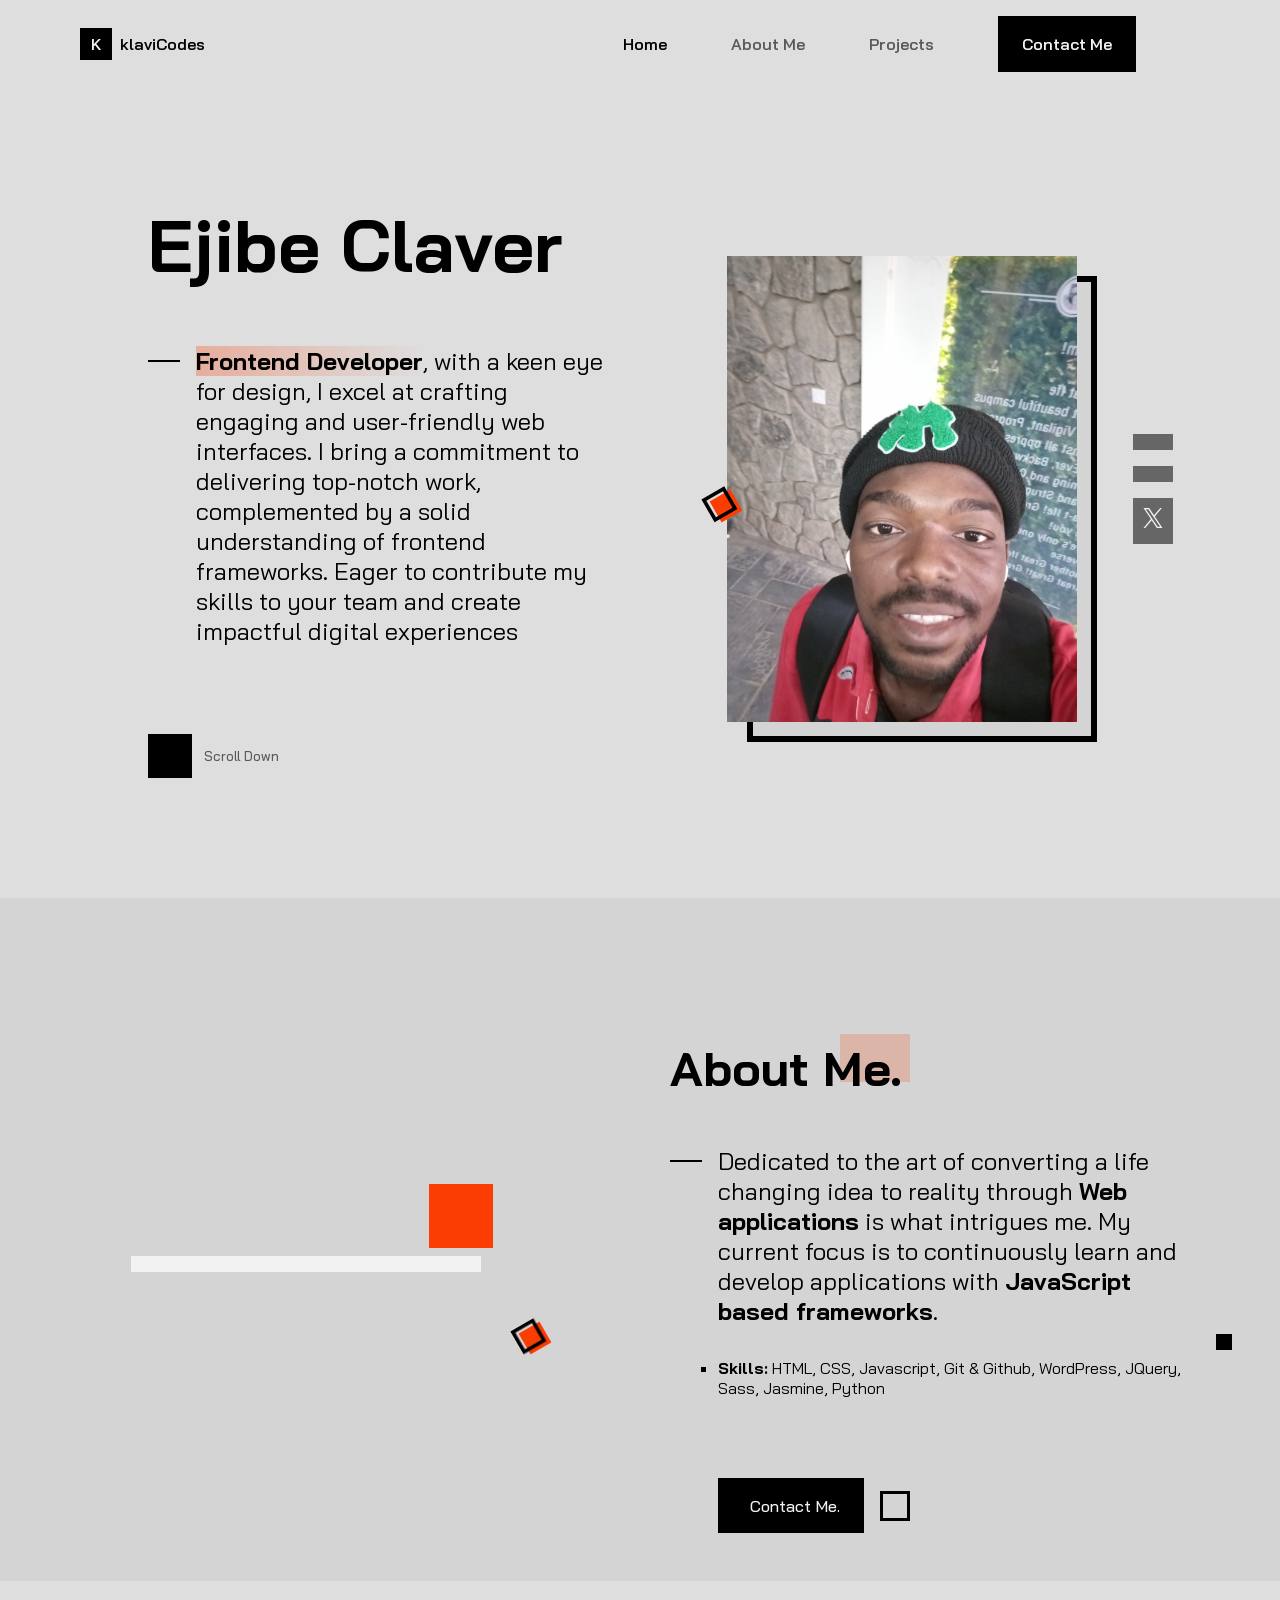
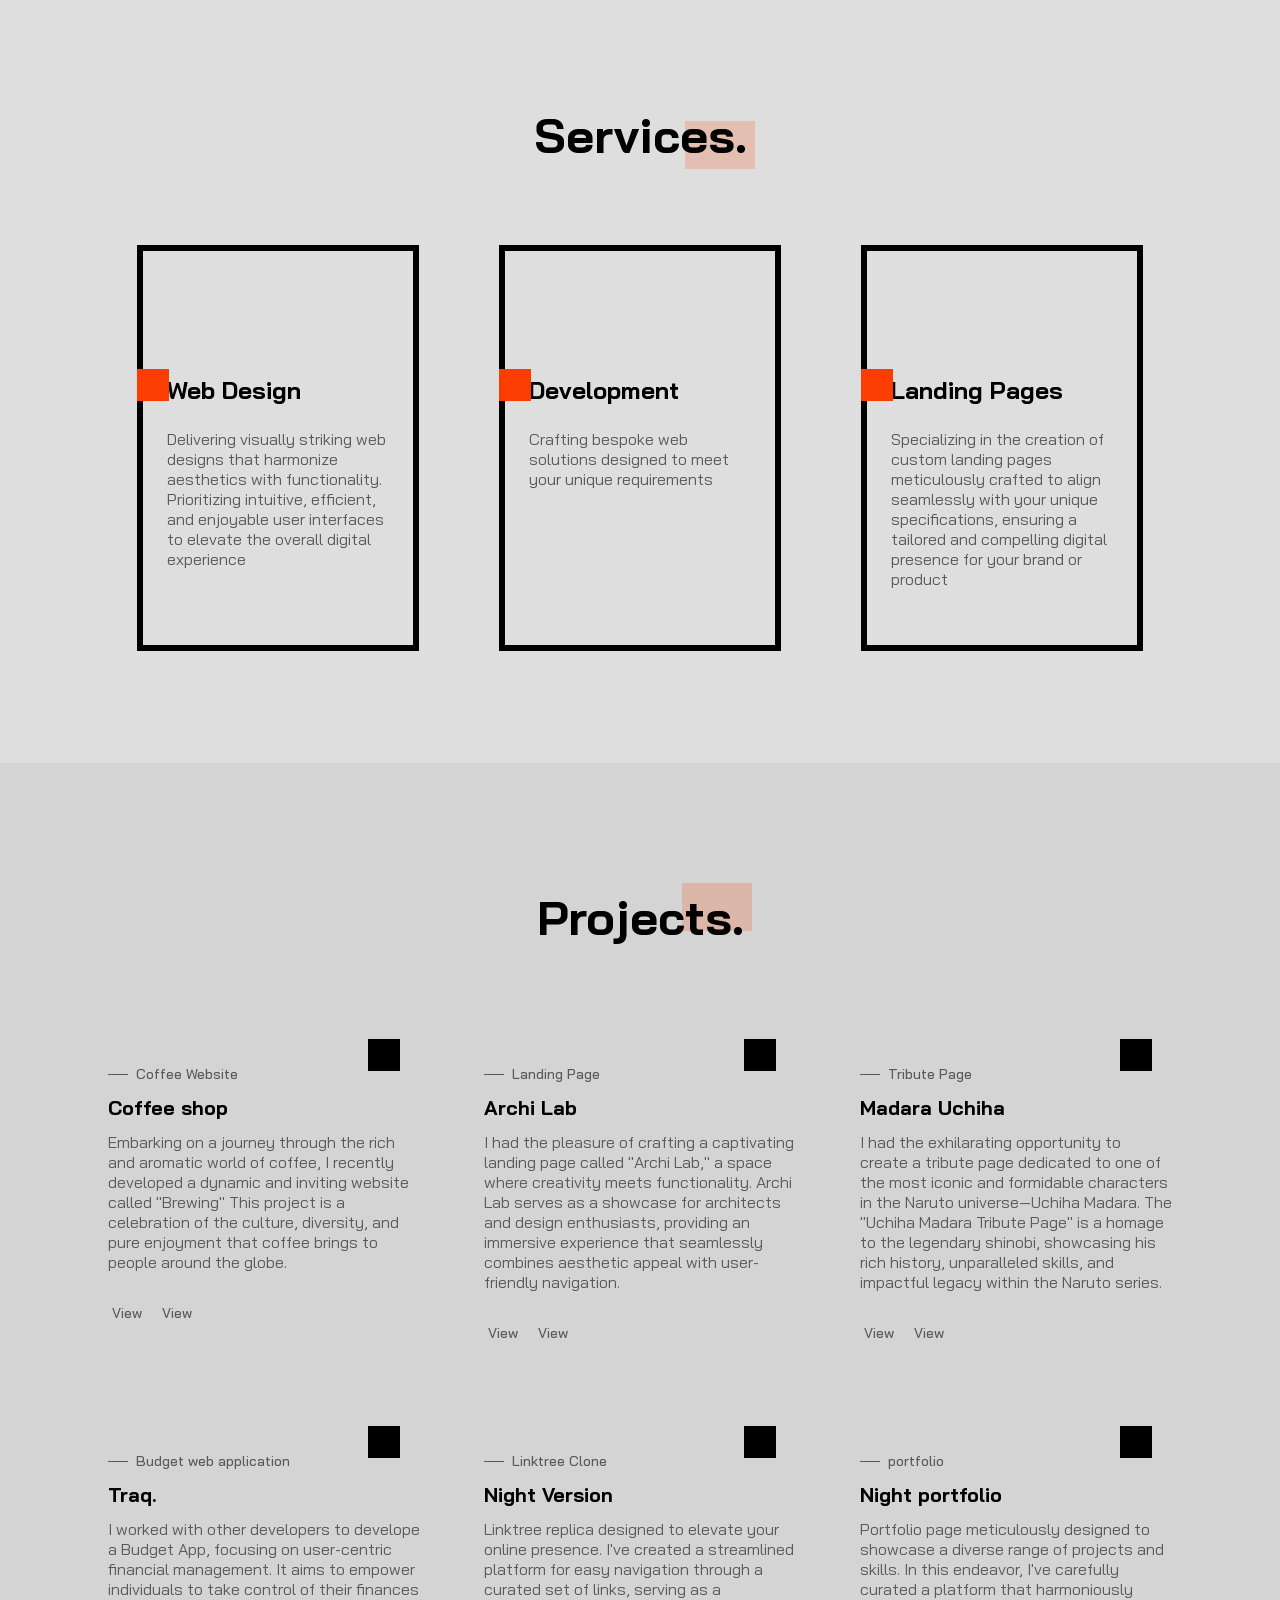
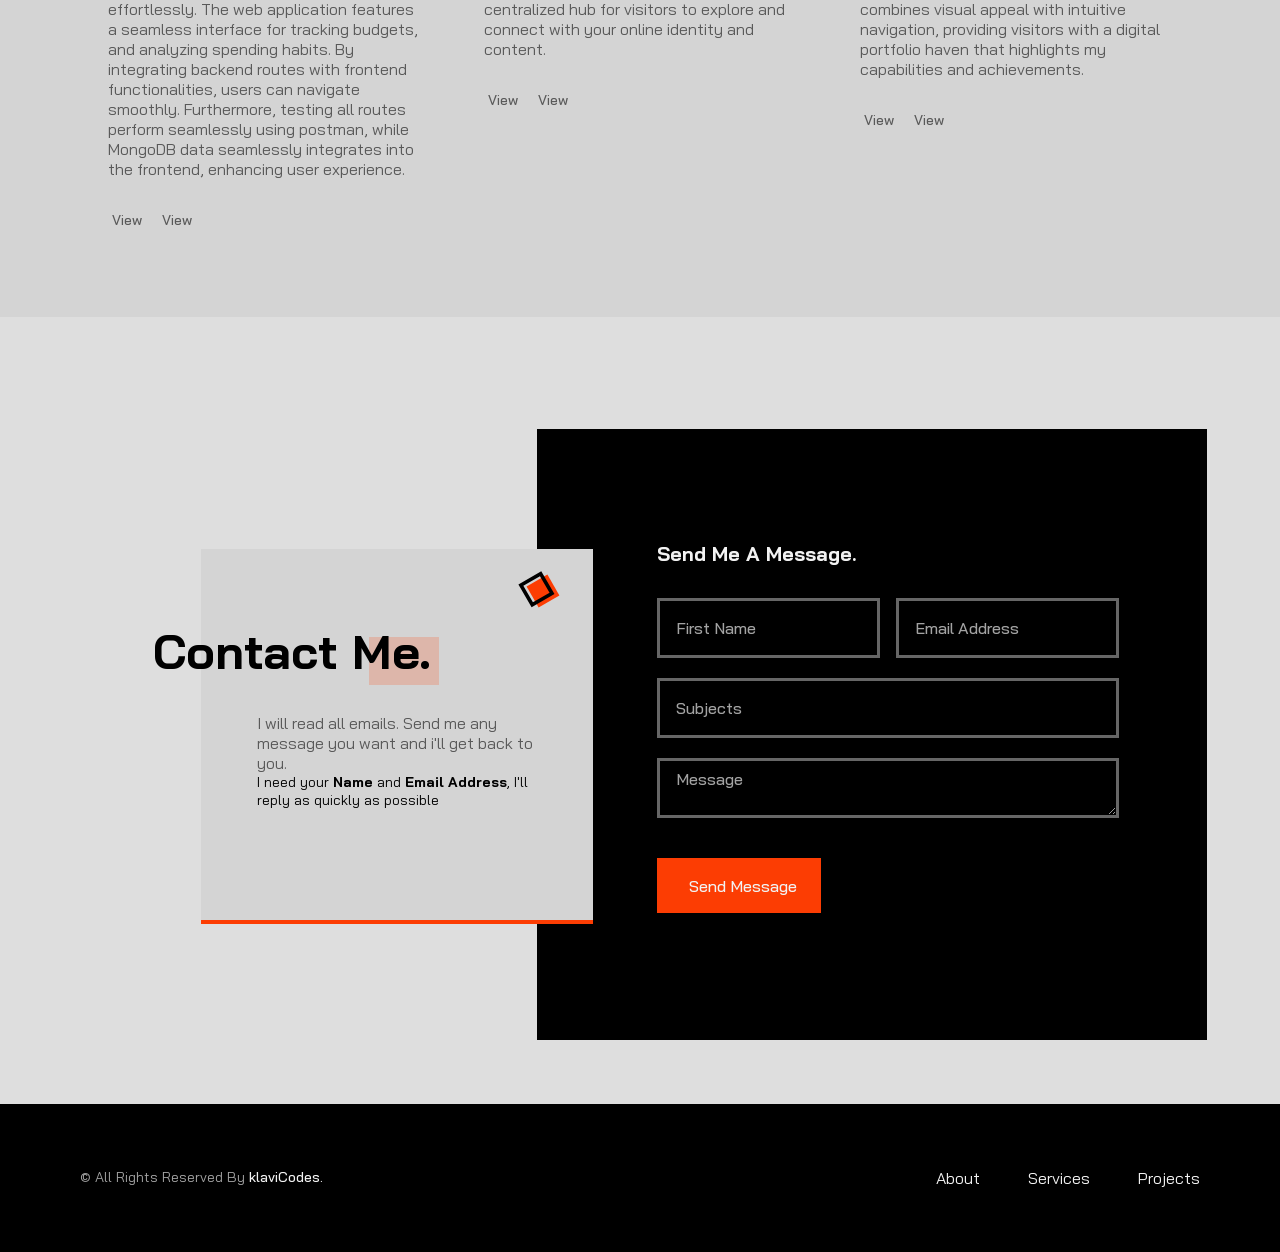
==== portfolio/portfolio.html @ 00dabe98 "New commit" ====
<!DOCTYPE html>
<html lang="en">
  <head>
    <meta charset="UTF-8">
    <meta name="viewport" content="width=device-width, initial-scale=1.0">
    <!--=============== FAVICON ===============-->
    <link rel="shortcut icon" href="https://avatars.githubusercontent.com/u/62528557?v=4" type="image/x-icon">

    <!--=============== REMIXICONS ===============-->
    <link rel="stylesheet" href="https://cdnjs.cloudflare.com/ajax/libs/remixicon/3.4.0/remixicon.css" crossorigin="">

    <!--=============== CSS ===============-->
    <link rel="stylesheet" href="styles.css">
    <title>klaviCodes</title>
  </head>
  <body style="height: 100%;">
    <!--==================== HEADER ====================-->
    <header class="header" id="header">
      <nav class="nav container">
          <a href="#" class="nav__logo">
              <span class="nav__logo-circle">K</span>
              <span class="nav__logo-name">klaviCodes</span>
          </a>

          <div class="nav__menu" id="nav-menu">
              <span class="nav__title">Menu</span>

              <h3 class="nav__name">klaviCodes</h3>

              <ul class="nav__list ">
                  <li class="nav__item">
                      <a href="#home" class="nav__link active-link">Home</a>
                  </li>
                  <li class="nav__item">
                      <a href="#about" class="nav__link">About Me</a>
                  </li>
                  <li class="nav__item">
                      <a href="#projects" class="nav__link">Projects</a>
                  </li>
                  <li class="nav__item">
                      <a href="#contact" class="nav__link nav__link-button">Contact Me</a>
                  </li>
              </ul>

              <div class="nav__close" id="nav-close">
                  <i class="ri-close-line"></i>
              </div>
          </div>

          <div class="nav__buttons">
            
              <div class="nav__toggle" id="nav-toggle">
                  <i class="ri-menu-4-line"></i>
              </div>
          </div>
      </nav>
    </header>

    <!--==================== MAIN ====================-->
    <main class="main">
      <!--==================== HOME ====================-->
      <section class="home section" id="home">
          <div class="home__container container grid">
              <h1 class="home__name" data-sr-id="4" style="visibility: visible; opacity: 1; transform: matrix3d(1, 0, 0, 0, 0, 1, 0, 0, 0, 0, 1, 0, 0, 0, 0, 1); transition: opacity 2.5s cubic-bezier(0.5, 0, 0, 1) 0.4s, transform 2.5s cubic-bezier(0.5, 0, 0, 1) 0.4s;">
                  Ejibe Claver 
              </h1>

              <div class="home__perfil" data-sr-id="0" style="visibility: visible; opacity: 1; transform: matrix3d(1, 0, 0, 0, 0, 1, 0, 0, 0, 0, 1, 0, 0, 0, 0, 1); transition: opacity 2.5s cubic-bezier(0.5, 0, 0, 1) 0.4s, transform 2.5s cubic-bezier(0.5, 0, 0, 1) 0.4s;">
                  <div class="home__image">
                      <img object-fit="fill" src="images/photo4.jpg" class="home__img" alt="">
                <div class="home__shadow"></div>
                  <img src="https://i.pinimg.com/736x/6c/c6/5f/6cc65f591cbe9b6e13c466ca83d18f1f.jpg" alt="" class="home__arrow">
                  <img src="https://www.pngall.com/wp-content/uploads/13/Black-Star-PNG.png" alt="" class="home__line">

                  <div class="geometric-box"></div>
                </div>
                <div class="home__social">
                                                        
                  <a href="https://github.com/Nightburnn" target="_blank" class="home__social-link">
                      <i class="ri-github-line"></i>
                  </a>

                  <a href="https://www.linkedin.com/in/ashley-john-198028265/" target="_blank" class="home__social-link">
                      <i class="ri-linkedin-box-line"></i>
                  </a>

                  <a href="https://twitter.com/Nightburnn" target="_blank" class="home__social-link">
                      <i><svg xmlns="http://www.w3.org/2000/svg" width="24" height="24" viewBox="0 0 24 24"><path fill="currentColor" d="M13.808 10.469L20.88 2h-1.676l-6.142 7.353L8.158 2H2.5l7.418 11.12L2.5 22h1.676l6.486-7.765L15.842 22H21.5l-7.693-11.531m-2.296 2.748l-.752-1.107L4.78 3.3h2.575l4.826 7.11l.751 1.107l6.273 9.242h-2.574l-5.12-7.541"></path></svg></i>
                  </a>
              </div>
                  </div>

                  <div class="home__info" data-sr-id="5" style="visibility: visible; opacity: 1; transform: matrix3d(1, 0, 0, 0, 0, 1, 0, 0, 0, 0, 1, 0, 0, 0, 0, 1); transition: opacity 2.5s cubic-bezier(0.5, 0, 0, 1) 0.4s, transform 2.5s cubic-bezier(0.5, 0, 0, 1) 0.4s;">
                      <p class="home__description">
                          <b>Frontend Developer</b>, with a keen eye for design, I excel at crafting engaging and user-friendly web interfaces.
                          I bring a commitment to delivering top-notch work, complemented by a solid understanding of frontend frameworks.
                          Eager to contribute my skills to your team and create impactful digital experiences
                      </p>

                      <a href="#about" class="home__scroll">
                          <div class="home__scroll-box">
                              <i class="ri-arrow-down-s-line"></i>
                          </div>
                          <span class="home__scroll-text">Scroll Down</span>
                      </a>
                  </div>
              </div>
          
          
      </section>

      <!--==================== ABOUT ====================-->
      <section class="about section" id="about">
          <div class="about__container container grid">
              <h2 class="section__title-1" data-sr-id="6" style="visibility: visible; opacity: 1; transform: matrix3d(1, 0, 0, 0, 0, 1, 0, 0, 0, 0, 1, 0, 0, 0, 0, 1); transition: opacity 2.5s cubic-bezier(0.5, 0, 0, 1) 0.4s, transform 2.5s cubic-bezier(0.5, 0, 0, 1) 0.4s;">
                <span> About Me.</span>
              </h2>

              <div class="about__perfil">
                  <div class="about__image" data-sr-id="2" style="visibility: visible; opacity: 1; transform: matrix3d(1, 0, 0, 0, 0, 1, 0, 0, 0, 0, 1, 0, 0, 0, 0, 1); transition: opacity 2.5s cubic-bezier(0.5, 0, 0, 1) 0.4s, transform 2.5s cubic-bezier(0.5, 0, 0, 1) 0.4s;">
                      <img src="https://encrypted-tbn0.gstatic.com/images?q=tbn:ANd9GcRO7psKVw-vrAZcVDhGnRstszcZXXxqe1Q6SQ&amp;usqp=CAU" alt="" class="about__img">
                  <div class="about-shadow"></div>
              
                  <div class="geometric-box"></div>
                  <img src="https://i.pinimg.com/736x/6c/c6/5f/6cc65f591cbe9b6e13c466ca83d18f1f.jpg" alt="" class="about__line">
                  <div class="about__box"></div>
              </div>
              </div>

              <div class="about__info" data-sr-id="7" style="visibility: visible; opacity: 1; transform: matrix3d(1, 0, 0, 0, 0, 1, 0, 0, 0, 0, 1, 0, 0, 0, 0, 1); transition: opacity 2.5s cubic-bezier(0.5, 0, 0, 1) 0.4s, transform 2.5s cubic-bezier(0.5, 0, 0, 1) 0.4s;">
                  <p class="about__description">
                      Dedicated to the art of converting a life changing idea to reality through <b>Web applications</b> is what intrigues me. My current focus is to continuously learn and develop applications with <b>JavaScript based frameworks</b>.
                  </p>

                  <ul class="about__list">
                      <li class="about__item">
                          <b>Skills:</b> HTML, CSS, Javascript, Git &amp; Github, WordPress, JQuery, Sass, Jasmine, Python 
                      </li>
                  </ul>
                  <div class="about__buttons">
                      <a href="#contact" class="button">
                          <i class="ri-send-plane-line"></i> Contact Me.
                      </a>

                      <a href="https://www.linkedin.com/in/ashley-john-198028265/" class="button__ghost">
                          <i class="ri-linkedin-box-line"></i>
                      </a>
                  </div>
              </div>
          </div>
          
      </section>

      <!--==================== SERVICES ====================-->
      <section class="services section">
          <h2 class="section__title-2">
              <span>Services.</span>
          </h2>
      
          <div class="services__container container grid">
              <article class="services__card" data-sr-id="11" style="visibility: visible; opacity: 1; transform: matrix3d(1, 0, 0, 0, 0, 1, 0, 0, 0, 0, 1, 0, 0, 0, 0, 1); transition: opacity 2.5s cubic-bezier(0.5, 0, 0, 1) 0.4s, transform 2.5s cubic-bezier(0.5, 0, 0, 1) 0.4s;">
                  <div class="services__border"></div>
      
                  <div class="services__content">
                      <div class="services__icon">
                          <div class="services__box"></div>
                          <i class="ri-layout-4-line"></i>
                      </div>
      
                      <h2 class="services__title">Web Design</h2>
                      <p class="services__description">
                          Delivering visually striking web designs that
                          harmonize aesthetics with functionality.
                          Prioritizing intuitive,
                          efficient, and enjoyable
                          user interfaces to elevate the overall digital experience
                      </p>
                  </div>
              </article>
      
              <article class="services__card" data-sr-id="12" style="visibility: visible; opacity: 1; transform: matrix3d(1, 0, 0, 0, 0, 1, 0, 0, 0, 0, 1, 0, 0, 0, 0, 1); transition: opacity 2.5s cubic-bezier(0.5, 0, 0, 1) 0.4s, transform 2.5s cubic-bezier(0.5, 0, 0, 1) 0.4s;">
                  <div class="services__border"></div>
      
                  <div class="services__content">
                      <div class="services__icon">
                          <div class="services__box"></div>
                          <i class="ri-code-box-line"></i>
                      </div>
      
                      <h2 class="services__title">Development</h2>
                      <p class="services__description">
                          Crafting bespoke web solutions designed 
                          to meet your unique requirements
                      </p>
                  </div>
              </article>
      
              <article class="services__card" data-sr-id="13" style="visibility: visible; opacity: 1; transform: matrix3d(1, 0, 0, 0, 0, 1, 0, 0, 0, 0, 1, 0, 0, 0, 0, 1); transition: opacity 2.5s cubic-bezier(0.5, 0, 0, 1) 0.4s, transform 2.5s cubic-bezier(0.5, 0, 0, 1) 0.4s;">
                  <div class="services__border"></div>
      
                  <div class="services__content">
                      <div class="services__icon">
                          <div class="services__box"></div>
                          <i class="ri-smartphone-line"></i>
                      </div>
      
                      <h2 class="services__title">Landing Pages</h2>
                      <p class="services__description">
                          Specializing in the creation of custom landing pages
                          meticulously crafted to align seamlessly with your unique specifications, 
                          ensuring a tailored and compelling 
                          digital presence for your brand or product
                      </p>
                  </div>
              </article>
          </div>
      </section>
      
      <!--==================== PROJECTS ====================-->
      <section class="projects section" id="projects">
          <h2 class="section__title-1">
              <span>Projects.</span>
          </h2>

          <div class="projects__container container grid">
              <article class="projects__card" data-sr-id="14" style="visibility: visible; opacity: 1; transform: matrix3d(1, 0, 0, 0, 0, 1, 0, 0, 0, 0, 1, 0, 0, 0, 0, 1); transition: background-color 0.4s ease 0s, opacity 2.5s cubic-bezier(0.5, 0, 0, 1) 0.4s, transform 2.5s cubic-bezier(0.5, 0, 0, 1) 0.4s;">
                  <div class="projects__image">
                      <img src="01.png" alt="" class="project__img">

                      <a href="https://nightburnn.github.io/Coffee-website/" class="projects__button button">
                          <i class="ri-arrow-right-up-line"></i>
                      </a>
                  </div>

                  <div class="projects__content">
                      <h3 class="projects__subtitle">Coffee Website</h3>
                      <h2 class="projects__title">Coffee shop</h2>

                      <p class="projects__description">
                          Embarking on a journey through the rich and aromatic world of coffee, I recently developed a dynamic and inviting website called "Brewing" This project is a celebration of the culture, diversity, and pure enjoyment that coffee brings to people around the globe. 
                      </p>
                  </div>

                  <div class="projects__buttons">
                      <a href="https://github.com/Nightburnn/Coffee-website" class="projects__link">
                          <i class="ri-github-line"></i>View
                      </a>

                      <a href="https://nightburnn.github.io/Coffee-website/" class="projects__link">
                          <i class="ri-dribbble-line"></i>View
                      </a>
                  </div>
              </article>

              <article class="projects__card" data-sr-id="15" style="visibility: visible; opacity: 1; transform: matrix3d(1, 0, 0, 0, 0, 1, 0, 0, 0, 0, 1, 0, 0, 0, 0, 1); transition: background-color 0.4s ease 0s, opacity 2.5s cubic-bezier(0.5, 0, 0, 1) 0.4s, transform 2.5s cubic-bezier(0.5, 0, 0, 1) 0.4s;">
                  <div class="projects__image">
                      <img src="02.png" alt="" class="project__img">

                      <a href="https://codepen.io/nightburnn/full/JjmPxjb" class="projects__button button">
                          <i class="ri-arrow-right-up-line"></i>
                      </a>
                  </div>

                  <div class="projects__content">
                      <h3 class="projects__subtitle">Landing Page</h3>
                      <h2 class="projects__title">Archi Lab</h2>

                      <p class="projects__description">
                          I had the pleasure of crafting a captivating landing page called "Archi Lab," a space where creativity meets functionality. Archi Lab serves as a showcase for architects and design enthusiasts, providing an immersive experience that seamlessly combines aesthetic appeal with user-friendly navigation.
                      </p>
                  </div>

                  <div class="projects__buttons">
                      <a href="https://github.com/Nightburnn/html-and-css" class="projects__link">
                          <i class="ri-github-line"></i>View
                      </a>

                      <a href="https://codepen.io/nightburnn/full/JjmPxjb" class="projects__link">
                          <i class="ri-dribbble-line"></i>View
                      </a>
                  </div>
              </article>

              <article class="projects__card" data-sr-id="16" style="visibility: visible; opacity: 1; transform: matrix3d(1, 0, 0, 0, 0, 1, 0, 0, 0, 0, 1, 0, 0, 0, 0, 1); transition: background-color 0.4s ease 0s, opacity 2.5s cubic-bezier(0.5, 0, 0, 1) 0.4s, transform 2.5s cubic-bezier(0.5, 0, 0, 1) 0.4s;">
                  <div class="projects__image">
                      <img src="03.png" alt="" class="project__img">

                      <a href="https://codepen.io/nightburnn/full/rNZmEmR" class="projects__button button">
                          <i class="ri-arrow-right-up-line"></i>
                      </a>
                  </div>

                  <div class="projects__content">
                      <h3 class="projects__subtitle">Tribute Page</h3>
                      <h2 class="projects__title">Madara Uchiha</h2>

                      <p class="projects__description">
                          I had the exhilarating opportunity to create a tribute page dedicated to one of the most iconic and formidable characters in the Naruto universe—Uchiha Madara. The "Uchiha Madara Tribute Page" is a homage to the legendary shinobi, showcasing his rich history, unparalleled skills, and impactful legacy within the Naruto series.
                      </p>
                  </div>

                  <div class="projects__buttons">
                      <a href="" class="projects__link">
                          <i class="ri-github-line"></i>View
                      </a>

                      <a href="https://codepen.io/nightburnn/full/rNZmEmR" class="projects__link">
                          <i class="ri-dribbble-line"></i>View
                      </a>
                  </div>
              </article>

              <article class="projects__card" data-sr-id="17" style="visibility: visible; opacity: 1; transform: matrix3d(1, 0, 0, 0, 0, 1, 0, 0, 0, 0, 1, 0, 0, 0, 0, 1); transition: background-color 0.4s ease 0s, opacity 2.5s cubic-bezier(0.5, 0, 0, 1) 0.4s, transform 2.5s cubic-bezier(0.5, 0, 0, 1) 0.4s;">
                  <div class="projects__image">
                      <img src="07.png" alt="" class="project__img">

                      <a href="https://nightburnn.github.io/web_implementation/" class="projects__button button">
                          <i class="ri-arrow-right-up-line"></i>
                      </a>
                  </div>

                  <div class="projects__content">
                      <h3 class="projects__subtitle">Budget web application</h3>
                      <h2 class="projects__title">Traq.</h2>

                      <p class="projects__description">
                          I worked with other developers to develope a Budget App, focusing on user-centric financial management.
                          It aims to empower individuals to take control of their finances effortlessly. The web
                            application features a seamless interface for tracking budgets, and analyzing spending 
                            habits. By integrating backend routes with frontend functionalities, users can navigate smoothly.
                            Furthermore, testing all routes perform seamlessly using postman, 
                          while MongoDB data seamlessly integrates into the frontend, enhancing user experience.
                          
                      </p>
                  </div>

                  <div class="projects__buttons">
                      <a href="https://github.com/Nightburnn/web_implementation" class="projects__link">
                          <i class="ri-github-line"></i>View
                      </a>

                      <a href="https://nightburnn.github.io/web_implementation/" class="projects__link">
                          <i class="ri-dribbble-line"></i>View
                      </a>
                  </div>
              </article>
              <article class="projects__card" data-sr-id="18" style="visibility: visible; opacity: 1; transform: matrix3d(1, 0, 0, 0, 0, 1, 0, 0, 0, 0, 1, 0, 0, 0, 0, 1); transition: background-color 0.4s ease 0s, opacity 2.5s cubic-bezier(0.5, 0, 0, 1) 0.4s, transform 2.5s cubic-bezier(0.5, 0, 0, 1) 0.4s;">
                  <div class="projects__image">
                      <img src="06.png" alt="" class="project__img">

                      <a href="https://nightburnn.github.io/Night-Linktree/" class="projects__button button">
                          <i class="ri-arrow-right-up-line"></i>
                      </a>
                  </div>

                  <div class="projects__content">
                      <h3 class="projects__subtitle">Linktree Clone</h3>
                      <h2 class="projects__title">Night Version</h2>

                      <p class="projects__description">
                        
  Linktree replica designed to elevate your online presence. I've created a streamlined platform for easy navigation through a curated set of links, serving as a centralized hub for visitors to explore and connect with your online identity and content.
                      </p>
                  </div>

                  <div class="projects__buttons">
                      <a href="https://github.com/Nightburnn/Night-Linktree" class="projects__link">
                          <i class="ri-github-line"></i>View
                      </a>

                      <a href="https://nightburnn.github.io/Night-Linktree/" class="projects__link">
                          <i class="ri-dribbble-line"></i>View
                      </a>
                  </div>
              </article>

              <article class="projects__card" data-sr-id="19" style="visibility: visible; opacity: 1; transform: matrix3d(1, 0, 0, 0, 0, 1, 0, 0, 0, 0, 1, 0, 0, 0, 0, 1); transition: background-color 0.4s ease 0s, opacity 2.5s cubic-bezier(0.5, 0, 0, 1) 0.4s, transform 2.5s cubic-bezier(0.5, 0, 0, 1) 0.4s;">
                  <div class="projects__image">
                      <img src="05.png" alt="" class="project__img">

                      <a href="https://nightburnn.github.io/portfolio/" class="projects__button button">
                          <i class="ri-arrow-right-up-line"></i>
                      </a>
                  </div>

                  <div class="projects__content">
                      <h3 class="projects__subtitle">portfolio</h3>
                      <h2 class="projects__title">Night portfolio</h2>

                      <p class="projects__description">
                          Portfolio page meticulously designed to showcase a diverse range of projects and skills. In this endeavor, I've carefully curated a platform that harmoniously combines visual appeal with intuitive navigation, providing visitors with a digital portfolio haven that highlights my capabilities and achievements.
                      </p>
                  </div>

                  <div class="projects__buttons">
                      <a href="https://github.com/Nightburnn/portfolio" class="projects__link">
                          <i class="ri-github-line"></i>View
                      </a>

                      <a href="https://nightburnn.github.io/portfolio/" class="projects__link">
                          <i class="ri-dribbble-line"></i>View
                      </a>
                  </div>
              </article>
          </div>
      </section>

      <!--==================== CONTACT ====================-->
      <section class="contact section" id="contact">
          <div class="contact__container grid">
              <div class="contact__data" data-sr-id="8" style="visibility: visible; opacity: 1; transform: matrix3d(1, 0, 0, 0, 0, 1, 0, 0, 0, 0, 1, 0, 0, 0, 0, 1); transition: background-color 0.4s ease 0s, opacity 2.5s cubic-bezier(0.5, 0, 0, 1) 0.4s, transform 2.5s cubic-bezier(0.5, 0, 0, 1) 0.4s;">
              
              <h2 class="section__title-2"><span>Contact Me.</span></h2>

              <p class="contact__decription-1">
                  I will read all emails. Send me any message you want and i'll get back to you.
              </p>

              <p class="contact__description-2">
                  I need your <b>Name</b> and <b>Email Address</b>, I'll reply as quickly as possible
              </p>

              <div class="geometric-box"></div>
              </div>
              <div class="contact__mail" data-sr-id="3" style="visibility: visible; opacity: 1; transform: matrix3d(1, 0, 0, 0, 0, 1, 0, 0, 0, 0, 1, 0, 0, 0, 0, 1); transition: background-color 0.4s ease 0s, opacity 2.5s cubic-bezier(0.5, 0, 0, 1) 0.4s, transform 2.5s cubic-bezier(0.5, 0, 0, 1) 0.4s;">
  <h2 class="contact__title">
  Send Me A Message.
  </h2>

  <form action="" class="contact__form" id="contact-form">
  <div class="contact__group">
      <div class="contact__box">
          <input type="text" name="user_name" class="contact__input" id="name" required="" placeholder="First Name">
          <label for="name" class="contact__label">First Name</label>
      </div>

      <div class="contact__box">
          <input type="email" name="user_email" class="contact__input" id="email" required="" placeholder="Email Address">
          <label for="email" class="contact__label">Email Address</label>
      </div>
  </div>

  <div class="contact__box">
      <input type="text" name="user_subject" class="contact__input" id="subject" required="" placeholder="Subjects">
      <label for="subject" class="contact__label">Subjects</label>
  </div>

  <div class="contact__box">
      <textarea name="user_messages" id="message" class="contact__input" required="" placeholder="Message"></textarea>
      <label for="message" class="contact__label">Message</label>
  </div>

  <p class="contact__message" id="contact-message"></p>

  <button type="submit" class="contact__button button">
      <i class="ri-send-plane-line"></i> Send Message
  </button>
  </form>
              </div>

              <div class="contact__social" data-sr-id="9" style="visibility: visible; opacity: 0; transform: matrix3d(1, 0, 0, 0, 0, 1, 0, 0, 0, 0, 1, 0, -60, 0, 0, 1);">
              <img src="https://i.pinimg.com/736x/6c/c6/5f/6cc65f591cbe9b6e13c466ca83d18f1f.jpg" alt="" class="contact__social-arrow">

              <div class="contact__social-data">
                  <div>
                      <p class="contact__social-description-1">
                          Don't want to send  Mails
                      </p>

                      <p class="contact__social-description-1">
                          Write me on social media 
                      </p>
                  </div>
                  <div class="contact__social-links">
                      <a href="" class="contact__social-link">
                          <i><svg xmlns="http://www.w3.org/2000/svg" width="24" height="24" viewBox="0 0 24 24"><path fill="currentColor" d="M13.808 10.469L20.88 2h-1.676l-6.142 7.353L8.158 2H2.5l7.418 11.12L2.5 22h1.676l6.486-7.765L15.842 22H21.5l-7.693-11.531m-2.296 2.748l-.752-1.107L4.78 3.3h2.575l4.826 7.11l.751 1.107l6.273 9.242h-2.574l-5.12-7.541"></path></svg></i>
                      </a>

                      <a href="" class="contact__social-link">
                          <i class="ri-instagram-line"></i>
                      </a>

                      <a href="https://www.linkedin.com/in/ashley-john-198028265/" class="contact__social-link">
                          <i class="ri-linkedin-box-line"></i>
                      </a>
                  </div>
              </div>
              </div>
          </div>
      </section>
    </main>

    <!--==================== FOOTER ====================-->
    <footer class="footer">
      <div class="footer__container container grid">
          <ul class="footer__links">
              <li>
                  <a href="#about" class="footer__link">About</a>
              </li>

              <li>
                  <a href="#services" class="footer__link">Services</a>
              </li>

              <li>
                  <a href="#projects" class="footer__link">Projects</a>
              </li>
          </ul>

          <span class="footer__copy">
              © All Rights Reserved By <a href="">klaviCodes.</a>
          </span>
      </div>
    </footer>

    <!--========== SCROLL UP ==========-->
    <a href="#" class="scrollup" id="scroll-up">
      <i class="ri-arrow-up-s-line"></i>
    </a>

    <!--=============== SCROLLREVEAL ===============-->
    <script src="scrollreveal.min.js"></script>
    
    <!--=============== EMAIL JS ===============-->
    <script src="https://cdn.jsdelivr.net/npm/@emailjs/browser@3/dist/email.min.js"></script>

    <!--=============== MAIN JS ===============-->
    <script src="main.js"></script>


  </body>
</html>
---- portfolio/styles.css ----
/*=============== GOOGLE FONTS ===============*/
@import url("https://fonts.googleapis.com/css2?family=Bai+Jamjuree:wght@400;500;600;700&display=swap");

/*=============== VARIABLES CSS ===============*/
:root {
  --header-height: 3.5rem;

  /*========== Colors ==========*/
  /*Color mode HSL(hue, saturation, lightness)*/
  --first-color: hsl(14, 98%, 50%);
  --black-color: hsl(0, 0%, 0%);
  --black-color-light: hsl(0, 0%, 40%);
  --white-color: hsl(0, 0%, 95%);
  --title-color: hsl(0, 0%, 0%);
  --text-color: hsl(0, 0%, 35%);
  --text-color-light: hsl(0, 0%, 64%);
  --body-color: hsl(0, 0%, 87%);
  --container-color: hsl(0, 0%, 83%);

  /*========== Font and typography ==========*/
  /*.5rem = 8px | 1rem = 16px ...*/
  --body-font: "Bai Jamjuree", sans-serif;
  --biggest-font-size: 2.5rem;
  --h1-font-size: 1.75rem;
  --h2-font-size: 1.25rem;
  --h3-font-size: 1.125rem;
  --normal-font-size: .938rem;
  --small-font-size: .813rem;
  --smaller-font-size: .75rem;

  /*========== Font weight ==========*/
  --font-regular: 400;
  --font-medium: 500;
  --font-semi-bold: 600;
  --font-bold: 700;

  /*========== z index ==========*/
  --z-tooltip: 10;
  --z-fixed: 100;
}

/*========== Responsive typography ==========*/
@media screen and (min-width: 1150px) {
  :root {
    --biggest-font-size: 4.5rem;
    --h1-font-size: 3rem;
    --h2-font-size: 1.5rem;
    --h3-font-size: 1.25rem;
    --normal-font-size: 1rem;
    --small-font-size: .875rem;
    --smaller-font-size: .813rem;
  }
}

/*=============== BASE ===============*/
* {
  box-sizing: border-box;
  padding: 0;
  margin: 0;
}

html {
  scroll-behavior: smooth;
}

body {
  font-family: var(--body-font);
  font-size: var(--normal-font-size);
  background-color: var(--body-color);
  color: var(--text-color);
}

h1, h2, h3, h4 {
  color: var(--title-color);
  font-weight: var(--font-bold);
}

ul {
  list-style: none;
}

a {
  text-decoration: none;
}

img {
  display: block;
  max-width: 100%;
  height: auto;
}

.active-link{
  color: var(--white-color);
}

.active-link::after{
  width: 25%;
}

/*=============== THEME ===============*/
.nav__buttons{
  display: flex;
  align-items: center;
  column-gap: 1rem;
}

.change-theme{
  font-size: 1.25rem;
  color: var(--title-color);
  cursor: pointer;
  transition: color .3s;
}

/*========== Variables Dark theme ==========*/


/*========== 
	Color changes in some parts of 
	the website, in dark theme
==========*/




/*=============== REUSABLE CSS CLASSES ===============*/
.container {
  max-width: 1120px;
  margin-inline: 1.5rem;
}

.grid {
  display: grid;
  gap: 1.5rem;
}

.section {
  padding-block: 4rem 2rem;
}

.section__title-1, 
.section__title-2 {
  position: relative;
  font-size: var(--h1-font-size);
  width: max-content;
  margin: .75rem auto 2rem;
}

.section__title-1 span, 
.section__title-2 span {
  z-index: 5;
  position: relative;
}

.section__title-1::after, 
.section__title-2::after {
  content: "";
  width: 40px;
  height: 28px;
  background-color: hsla(14, 98%, 50%, .2);
  position: absolute;
  top: -4px;
  right: -8px;
}

.section__title-2::after {
  top: initial;
  bottom: -4px;
}

.geometric-box {
  position: absolute;
  width: 20px;
  height: 20px;
  background-color: var(--first-color);
  rotate: -30deg;
}

.geometric-box::after {
  content: "";
  position: absolute;
  width: 16px;
  height: 16px;
  border: 3px solid var(--black-color);
  left: -5px;
  top: -5px;
}

.main {
  overflow: hidden; /* For animation ScrollReveal */
}

/*=============== HEADER & NAV ===============*/
.header{
    position: fixed;
    width: 100%;
    top: 0;
    left: 0;
    background-color: var(--body-color);
    z-index: var(--z-fixed);
    transition: box-shadow .4s;
}

.nav{
    position: relative;
    height: var(--header-height);
    display: flex;
    justify-content: space-between;
    align-items: center;
}

.nav__logo{
    display: flex;
    column-gap: .5rem;
    align-items: center;
    font-weight: var(--font-semi-bold);
    color: var(--title-color);
}

.nav__logo-circle,
.nav__toggle{
    width: 32px;
    height: 32px;
    background-color: var(--black-color);
    color: var(--white-color);
    display: grid;
    place-items: center;
}

.nav__toggle{
    font-size: 1.25rem;
    cursor: pointer;
}


/* Navigation for mobile devices */
@media screen and (max-width: 1150px){
    .nav__menu{
        position: fixed;
        top: -100%;
        left: 0;
        background-color: hsla(0,0%,0%,.75);
        width: 100%;
        padding-block: 1.8rem, 5rem;
        text-align: center;
        backdrop-filter: blur(8px);
        transition: top .4s;
    }
}

.nav__title,
.nav__name,
.nav__close{
    color: var(--white-color);
}

.nav__title{
    display: block;
    font-size: var(--smaller-font-size);
    font-weight: var(--font-semi-bold);
    margin-bottom: 3.5rem;
}

.nav__name{
    position: relative;
    width: max-content;
    margin: 0 auto 3rem;
    font-size: var(--h2-font-size);
}

.nav__name::after,
.nav__name::before{
    content: "";
    width: 40px;
    height: 1px;background-color: var(--text-color-light);
    position: absolute;
    top: 50%;
    left: -4rem;
}

.nav__name::before{
    left: initial;
    right: -4rem;
}

.nav__list{
    display: flex;
    flex-direction: column;
    row-gap: 2.5rem;
}

.nav__link{
    position: relative;
    color: var(--text-color-light);
    font-size: var(--h3-font-size);
    font-weight: var(--font-semi-bold);
    transition: color .3s;
}

.nav__link::after{
    content: "";
    width: 0;
    height: 2px;
    background-color: var(--white-color);
    position: absolute;
    left: 0;
    bottom: -.5rem;
    transition: width .3s;
}

.nav__link:hover{
    color: var(--white-color);
}

.nav__link:hover::after{
    width: 25%;
}

.nav__close{
    position: absolute;
    font-size: 1.5rem;
    top: 1rem;
    right: 1.5rem;
    cursor: pointer;
}


/* Show menu */
.show-menu{
    top: 0;
}

/* Add shadow header */
.shadow-header{
  box-shadow: 0 1px 16px hsla(0,0%,0%,.12);
}

/* Active link */


/*=============== HOME ===============*/
.home__container{
  padding-top: 2rem;
}

.home__name{
  font-size: var(--biggest-font-size);
  text-align: center;
}

.home__perfil{
  position: relative;
  justify-self: center;
}

.home__image{
  width: 220px;
}

.home__img{
  position: relative;
  z-index: 10;
}

.home__shadow{
  width: 100%;
  height: 100%;
  background-color: var(--container-color);
  position: absolute;
  bottom: -.75rem;
  right: -.75rem;
  border: 4px solid var(--black-color);
  z-index: 5;
  transition: background-color .4s;
}

.home__arrow,
.home__line{
  position: absolute;
  filter: invert(1);
  width: 50px;
  transition: filter .4s;
}

.home__arrow{
  left: 40%;
  bottom: -4rem;
}

.home__line{
  right: -2rem;
  bottom: -.5rem;
}

.home__perfil .geometric-box{
  top: 2.5rem;
  left: -.7rem;
  z-index: 10;
}

.home__social{
  height: max-content;
  position: absolute;
  left: -3rem;
  top: 0;
  bottom: 0;
  margin: auto 0;
  display: grid;
  row-gap: 1rem;
}

.home__social-link{
  background-color: var(--black-color-light);
  color: var(--white-color);
  font-size: 1.25rem;
  padding: 6px;
  display: grid;
  place-items: center;
  transition: background-color .3s;
}

.home__social-link:hover{
  background-color: var(--black-color);
}

.home__info{
  margin-top: 4rem;
}

.home__description{
  text-align: center;
  color: var(--title-color);
  margin-top: 1.5rem;
  margin-bottom: 1.5rem;
}

.home__description b{
  background: linear-gradient(90deg,
  hsla(14, 98%, 50%, .3),
    hsla(14, 98%, 50%, 0));
}

.home__scroll{
  display: block;
  width: max-content;
  margin: 0 auto;
}

.home__scroll-text{
  display: none;
}

.home__scroll-box{
  background-color: var(--black-color);
  color: var(--white-color);
  width: 36px;
  height: 26px;
  display: grid;
  place-items: center;
  font-size: 1rem;
  cursor: pointer;
  overflow: hidden;
  transition: background-color .4s;
}

.home__scroll-box i{
  animation: scroll-down 3s infinite;
}


/* Animate scroll icon */
@keyframes scroll-down{
  0%{
    transform: translateY(-1rem);
    opacity: 0;
  }
  0%{
    transform: translateY(0);
    opacity: 1;
  }
  0%{
    transform: translateY(.6rem);
    opacity: 0;
  }
}

/*=============== BUTTON ===============*/
.button,
.button__ghost{
  display: flex;
  align-items: center;
  justify-content: center;
  column-gap: .5rem;
}

.button{
  background-color: var(--black-color);
  padding: 1.1rem 1.5rem;
  color: var(--white-color);
  font-weight: var(--font-medium);
  transition: background-color .4s;
}

.button i{
  font-size: 1.25rem;
}

.button:hover{
  background-color: var(--first-color);
}

.button__ghost{
  border: 3px solid var(--black-color);
  color: var(--black-color);
  padding: .5rem;
  transition: border .4s, color .4s;
}
.button__ghost i{
  font-size: 1.25rem;
}
.button__ghost:hover{
  border: 3px solid var(--first-color);
}

/*=============== ABOUT ===============*/
.about{
  background: var(--container-color);
  transition: background-color .4s;
}

.about__container{
  row-gap: 0;
}

.about__perfil{
  position: relative;
  justify-self: center;
  margin-block: 2.5rem 4.5rem;
}

.about__image{
  width: 220px;
}

.about__img{
  position: relative;
  border: 4px solid var(--white-color);
  z-index: 1;
}

.about__shadow,
.about__line,
.about__box{
  position: absolute;
}

.about__shadow{
  width: 150px;
  height: 385px;
  background-color: var(--body-color);
  top: -2.5rem;
  right: -3.5rem;
  border-bottom: 4px solid var(--first-color);
  transition: background-color .4s;
}

.about__perfil .geometric-box{
  top: 1.5rem;
  right: -2.8rem;
}

.about__line{
  filter: invert(1);
  right: -1.25rem;
  top: 6rem; 
  width: 50px;
  transition: filter .4s;
}

.about__box{
  width: 40px;
  height: 40px;
  background-color: var(--first-color);
  right: -.5rem;
  bottom: 1.5rem;
}

.about__info{
  padding-left: 1.25rem;
}

.about__description{
  position: relative;
  color: var(--title-color);
  margin-bottom: 1.5rem;
}

.about__description::after{
  content: "";
  width: 20px;
  height: 1px;
  background-color: var(--title-color);
  position: absolute;
  left: -1.75rem;
  top: .5rem;
}

.about__list{
  list-style: square;
  color: var(--title-color);
  margin-bottom: 3rem;
}

.about__buttons{
  display: flex;
  justify-content: center;
  align-items: center;
  column-gap: 1rem;
}

/*=============== SERVICES ===============*/
.services__container{
  grid-template-columns: 250px;
  justify-content: center;
  row-gap: 2rem;
  padding-top: 1rem;
}

.services__card{
  position: relative;
}

.services__content{
  height: 100%;
  background-color: var(--body-color);
  border: 4px solid var(--black-color);
  padding: 6rem 1rem 3rem;
  z-index: 1;
  position: relative;
  transition: background-color .4s, border 4s ;
}

.services__border{
  position: absolute;
  width: 100%;
  height: 100%;
  border: 4px solid var(--first-color);
  top: 0;
  left: 0;
  transition: transform .4s;
}

.services__card:hover .services__border{
  transform: translate(.75rem, .75rem);
}

.services__icon{
  position: relative;
  display: inline-block;

}

.services__icon i{
  font-size: 2rem;
  color: var(--black-color);
  position: relative;
  z-index: 5;
}

.services__box{
  position: absolute;
  width: 24px;
  height: 24px;
  background-color: var(--first-color);
  right: -2px;
  top: -2px;
}

.services__title{
  font-size: var(--h2-font-size);
  margin-bottom: 1.25rem;
}

/*=============== PROJECTS ===============*/
.projects{
  background-color: var(--container-color);
  transition: background-color .4s;
}

.projects__container{
  row-gap: 2rem;
}

.projects__card{
  padding: 1rem 1rem 2rem;
  transition: background-color .4s;
}

.projects__image{
  position: relative;
  margin-bottom: .75rem;
}

.projects__button{
  position: absolute;
  right: 1rem;
  bottom: -1.5rem;
  padding: 1rem;
}

.projects__content{
  margin-bottom: 1.25rem;
}

.projects__subtitle{
  position: relative;
  display: inline-block;
  font-size: var(--small-font-size);
  font-weight: var(--font-medium);
  color: var(--text-color);
  margin-bottom: .75rem;
  padding-left: 1.75rem;
}

.projects__subtitle::after{
  content: "";
  width: 20px;
  height: 1px;
  background-color: var(--text-color);
  position: absolute;
  top: 50%;
  left: 0;
}

.projects__title{
  font-size: var(--h3-font-size);
  margin-bottom: .75rem;
}

.projects__buttons{
  display: flex;
  align-items: center;
  column-gap: 1rem;
}

.projects__link{
  display: flex;
  align-items: center;
  column-gap: .25rem;
  color: var(--text-color);
  font-size: var(--small-font-size);
  font-weight: var(--font-medium);
  transition: color .4s;
}

.projects__link i {
  font-size: 1rem;
  color: var(--title-color);
  transition: color .4s;
}

.projects__link:hover,
.projects__link:hover i{
  color: var(--first-color);
}

.projects__card:hover{
  background-color: var(--white-color);
}

/*=============== CONTACT ===============*/

.contact{
  padding-bottom: 0;
}

.contact__container{
  position: relative;
  grid-template-rows: 300px max-content max-content;
  row-gap: 0;
}

.contact__data{
  position: relative;
  width: 300px;
  height: 300px;
  background-color: var(--container-color);
  padding: 3rem 1.5rem 3.5rem;
  margin-left: auto;
  border-bottom: 4px solid var(--first-color);
  z-index: 5;
  transition: background-color .4s;
}

.contact__data .section__title-2{
  margin: 0 0 1.5rem;
  transform: translateX(-3rem);
}

.contact__description-1{
  color: var(--title-color);
  font-weight: var(--font-medium);
  margin-bottom: 2rem;
}

.contact__description-2{
  color: var(--title-color);
  font-size: var(--small-font-size);
}

.contact__data .geometric-box{
  top: 2rem;
  right: 2.5rem;
}

.contact__mail{
  position: relative;
  background-color: var(--black-color);
  padding: 5rem 1.5rem 2.5rem;
  margin-top: -2.5rem;
  transition: background-color .4s;
}

.contact__title{
  color: var(--white-color);
  font-size: var(--h2-font-size);
  margin-bottom: 2rem;
  text-align: center;
}

.contact__form,
.contact__group{
  display: grid;
  row-gap: 1.25rem;
}

.contact__form{
  position: relative;
}
.contact__box{
  position: relative;
  width: 100%;
  height: 58px;
}

.contact__input,
.contact__button{
  font-family: var(--body-font);
  font-size: var(--normal-font-size);
  outline: none;
  border: none;
}

.contact__input{
  position: absolute;
  width: 100%;
  height: 100%;
  background-color: var(--black-color);
  border: 3px solid var(--black-color-light);
  color: var(--white-color);
  padding: .5rem 1rem;
  font-weight: var(--font-medium);
  transition: border .4s, background-color .4s;
}

.contact__input::placeholder{
  color: var(--text-color-light);
  transition: opacity .4s;
}

.contact__input:focus{
  border: 3px solid var(--white-color);
}

.contact__input:-webkit-autofill{
  transition: background-color 6000s, color 6000s;
}

.contact__label{
  position: absolute;
  top: 8px;
  left: 10px;
  color: var(--text-color-light);
  font-size: var(--small-font-size);
  font-weight: var(--font-medium);
  background-color: var(--black-color);
  padding: 8px;
  pointer-events: none;
  transition: top .4s, opacity .4s, background-color .4s;
  opacity: 0;
}

.contact__form .contact__area{
  height: 10rem;
}

.contact__area{
  resize: none;
  padding-top: 1rem;
}

.contact__button{
  background-color: var(--first-color);
  cursor: pointer;
}
/* Opaque placeholder */
.contact__input:focus::placeholder{
  opacity: 0;
}

.contact__input:focus + .contact__label,
.contact__input:not(:placeholder-shown).contact__input:not(:focus) + .contact__label{
  opacity: 1;
  top: -16px;
}

.contact__social{
  display: grid;
  row-gap: 1rem;
  background-color: hsl(0, 0%, 10%);
  padding-block: 1rem 2rem;
  text-align: center;
}

.contact__social-arrow{
  width: 32px;
  margin: 0 auto;
}

.contact__social-data{
  display: flex;
  flex-direction: column;
  row-gap: 1.5rem;
}

.contact__social-description-1{
  color: var(--text-color-light);
  font-size: var(--small-font-size);
  margin-bottom: .5rem;
}

.contact__social-description-2{
  color: var(--white-color);
  font-size: var(--small-font-size);
  font-weight: var(--font-semi-bold);
}

.contact__social-links{
  display: flex;
  justify-content: center;
  column-gap: .75rem;
}

.contact__social-link{
  background-color: var(--black-color-light);
  padding: 6px;
  color: var(--white-color);
  color: var(--white-color);
  font-size: 1.25rem;
  display: grid;
  place-items: center;
  transition: background-color .4s;
}

.contact__social-link:hover{
  background-color: var(--first-color);
}

.contact__message{
  color: var(--white-color);
  font-size: var(--small-font-size);
  position: absolute;
  bottom: -1.6rem;
  left: 0;
}
/* Move label up & sticky label */


/*=============== FOOTER ===============*/

.footer{
  background-color: var(--black-color);
}

.footer__container{
  padding-block: 3rem 2rem;
  row-gap: 2.5rem;
}

.footer__links{
  display: flex;
  justify-content: center;
  column-gap: 2rem;
}

.footer__link{
  color: var(--white-color);
  transition: color .4s;
}

.footer__link:hover{
  color: var(--text-color-light);
}

.footer__copy{
  color: var(--text-color-light);
  font-size: var(--small-font-size);
  text-align: center;
}

.footer__copy a{
  color: var(--white-color);
  font-weight: var(--font-medium);
}
/*=============== SCROLL BAR ===============*/
::-webkit-scrollbar{
  width: 0.6rem;
  border-radius: .5rem;
  background-color: hsl(0, 0%, 65%);
}

::-webkit-scrollbar-thumb{
  border-radius: .5rem;
  background-color: hsl(0, 0%, 55%);
}

::-webkit-scrollbar-thumb:hover{
  background-color: hsl(0, 0%, 45%);
}
/*=============== SCROLL UP ===============*/
.scrollup{
  position: fixed;
  right: 1rem;
  bottom: -50%;
  background-color: var(--black-color);
  display: inline-flex;
  padding: 8px;
  font-size: 1.25rem;
  color: var(--white-color);
  z-index: var(--z-tooltip);
  transition: bottom .4s, transform .4s, background-color .4s;
}

.scrollup:hover{
  transform: translateY(-.5rem);
}

/* Show Scroll Up */
.show-scroll{
  bottom: 3rem;
}

/*=============== BREAKPOINTS ===============*/
/* For small devices */
@media screen and (max-width: 340px){
  .container{
      margin-inline: 1rem;
  }
  .home__image{
    width: 180px;
  }

  .about__image{
    width: 180px;
  }

  .about__shadow{
    height: 330px;
    right: -2.5rem;
    }

    .contact__data{
      width: 100%;
    }

    .contact__data .section__title-2{
      transform: translateX(0);
    }
}

/* For medium devices */
@media screen and (min-width: 576px){
  .home__container,
  .about__container,
  .projects__container{
    grid-template-columns:350px;
    justify-content: center;
  }

  .contact__data{
    width: 350px;
    padding: 4rem 1.5rem;
    margin-inline: auto;
  }

  .contact__container{
    grid-template-columns: 500px;
    justify-content: center;
  }

  .contact__group{
    grid-template-columns: repeat(2, 1fr);
    column-gap: 1rem;
  }
  .contact__social{
    background-color: transparent;
  }

.contact__social-arrow{
  filter: invert(1);
}

.contact__social-description-1{
  color: var(--text-color);
}

.contact__social-description-2{
  color: var(--title-color);
}
}

@media screen and (min-width: 768px){
  .services__container{
    grid-template-columns: repeat(2, 250px);
  }

  .projects__container{
    grid-template-columns: repeat(2, 350px);
  }
}

/* For large devices */
@media screen and (min-width: 1150px){
  .container{
    margin-inline: auto;
  }

  .section{
    padding-block: 7rem 2rem;
  }

  .section__title-1::after,
  .section__title-2::after{
    width: 70px;
    height: 48px;
  }

  .geometric-box{
    transform: scale(1.2);
  }

  .nav{
    height: calc(var(--header-height) + 2rem);
    column-gap: 4rem;
  }

  .nav__close,
  .nav__toggle,
  .nav__title,
  .nav__name{
    display: none;
  }

  .nav__list{
    flex-direction: row;
    column-gap: 4rem;
  }

  .nav__menu{
    margin-left: auto;
  }

  .nav__link{
    color: var(--text-color);
    font-size: var(--normal-font-size);
  }

  .nav__link:hover{
    color: var(--title-color);
  }

  .nav__link::after{
    background-color: var(--title-color);
  }

  .active-link{
    color: var(--title-color);
  }

  .nav__link-button{
    background-color: var(--black-color);
    color: var(--white-color);
    padding: 1.1rem 1.5rem;
  }
  .nav__link-button:hover{
    color: var(--white-color);
  }

  .nav__link-button::after{
    background-color: transparent;
  }

  .home__container{
    grid-template-columns: repeat(2, 460px);
    gap: 2rem 4rem;
    align-items: center;
    padding-block: 5.5rem;
  }

  .home__perfil{
    grid-column: 2 / 3;
    grid-row: 1 / 3;
  }
  .home__image{
    width: 350px;
  }

  .home__shadow{
    right: -1.25rem;
    bottom: -1.25rem;
    border: 6px solid var(--black-color);
  }

  .home__name,
  .home__description{
    text-align: initial;
  }

  .home__name{
    align-self: flex-end;
  }

  .home__info{
    margin-top: 0;
    align-self: flex-start;
  }

  .home__description{
    position: relative;
    font-size: var(--h2-font-size);
    margin-bottom: 5.5rem;
    padding-left: 3rem;
  }

  .home__description::after{
    content: '';
    width: 32px;
    height: 2px;
    background-color: var(--title-color);
    position: absolute;
    left: 0;
    top: 14px;
  }

  .home__scroll{
    margin: 0;
    display: flex;
    align-items: center;
    column-gap: .75rem;
  }

  .home__scroll-text{
    display: block;
    color: var(--text-color);
    font-size: var(--smaller-font-size);
    font-weight: var(--font-medium);
  }

  .home__scroll-box{
    width: 44px;
    height: 44px;
  }

  .home__scroll-box i{
    font-size: 1.25rem;
  }

  .home__perfil .geometric-box{
    top: 15rem;
  }

  .home__arrow{
    top: 4.5rem;
    left: -8rem;
    rotate: 80deg;
    width: 80px;
  }

  .home__line{
    left: -15rem;
    bottom: 4rem;
    width: 80px;
    rotate: 30deg;
  }

  .home__social{
    left: initial;
    right: -6rem;
  }

  .home__social-link{
    font-size: 1.5rem;
    padding: .5rem;
  }

  .about__container{
    grid-template-columns: 440px 525px;
    gap: 1rem 9rem;
    align-items: center;
    padding-block: 1rem;
  }

  .about__perfil{
    order: -1;
    grid-row: 1 / 3;
  }

  .about__image{
    width: 350px;
    }

    .about__img{
      border: 8px solid var(--white-color);
    }
    .about__shadow{
      width: 240px;
      height: 615px;
      top: -4rem;
      right: -5.5rem;
      border-bottom: 6px solid var(--first-color);
    }

    .about__perfil .geometric-box{
      right: -4rem;
      top: 4.5rem;
    }

    .about__line{
      width: 80px;
      right: -2rem;
      top: 10rem;
    }

    .about__box{
      width: 64px;
      height: 64px;
      right: -.75rem;
    }

    .about__container .section__title-1{
      align-self: flex-end;
      margin-inline: 0;
    }

    .about__info{
      align-self: flex-start;
      padding-left: 3rem;
    }

    .about__info{
      align-self: flex-start;
      padding-left: 3rem;
    }

    .about__description{
      font-size: var(--h2-font-size);
      margin-bottom: 2rem;
    }

    .about__description::after{
      width: 32px;
      height: 2px;
      left: -3rem;
      top: 14px;
    }

    .about__list{
      margin-bottom: 5rem;
    }

    .about__buttons{
      justify-content: initial;
    }

    .button__ghost{
      padding: .75rem;
    }

    .button__ghost i{
      font-size: 1.5rem;
    }

    .services__container{
      grid-template-columns: repeat(3, 282px);
      column-gap: 5rem;
      padding-block: 3rem 5rem;
    }

    .services__content{
      padding: 6.5rem 1.5rem 3.5rem;
      border: 6px solid var(--black-color);
    }

    .services__icon i{
      font-size: 3rem;
    }

    .services__box{
      width: 32px;
      height: 32px;
    }

    .services__title{
      margin-bottom: 1.5rem;
    }

    .services__card:hover .services__border{
      transform: translate(1.25rem, 1.25rem);
    }

    .projects__container{
      grid-template-columns: repeat(3, 352px);
      padding-block: 3rem 1rem;
    }

    .projects__card{
      padding: 1.25rem 1.25rem 2.5rem;
    }

    .projects__image{
      margin-bottom: 1rem;
    }

    .projects__content{
      margin-bottom: 2rem;
    }

    .projects__button{
      right: 1.25rem;
    }

    .contact__container{
      grid-template-columns: 440px 670px;
      grid-template-rows: initial;
      padding-bottom: 2rem;
    }

    .contact__mail{
      grid-column: 2 / 3;
      grid-row: 1 / 3;
      padding: 7rem 5.5rem 6rem 7.5rem;
      margin-top: 0;
    }

    .contact__title{
      font-size: var(--h3-font-size);
      text-align: initial;
    }

    .contact__box{
      height: 60px;
    }

    .contact__form .contact__area{
      height: 11rem;
    }

    .contact__button{
      margin-top: 1.25rem;
      width: max-content;
    }

    .contact__data{
      width: 392px;
      height: 375px;
      padding: 4.5rem 3.5rem 3.5rem;
      margin: 7.5rem 0 0 8rem;
    }

    .contact__data .section__title-2{
      margin: 0 0 2rem;
      transform: translateX(-6.5rem);
    }

    .contact__social{
      margin-left: 8rem;
      text-align: initial;
    }

    .contact__social-data{
      flex-direction: row;
      align-items: center;
      column-gap: 1.25rem;
    }

    .contact__social-arrow{
      width: 40px;
    }

    .contact__social-link{
      font-size: 1.5rem;
      padding: .5rem;
    }

    .contact__message{
      bottom: -2.5rem
    }

    .footer__container{
      padding-block: 4rem;
      grid-template-columns: repeat(2, max-content);
      justify-content: space-between;
    }

    .footer__links{
      column-gap: 3rem;
      order: 1;
    }

    .scrollup{
      right: 3rem;
    }
}
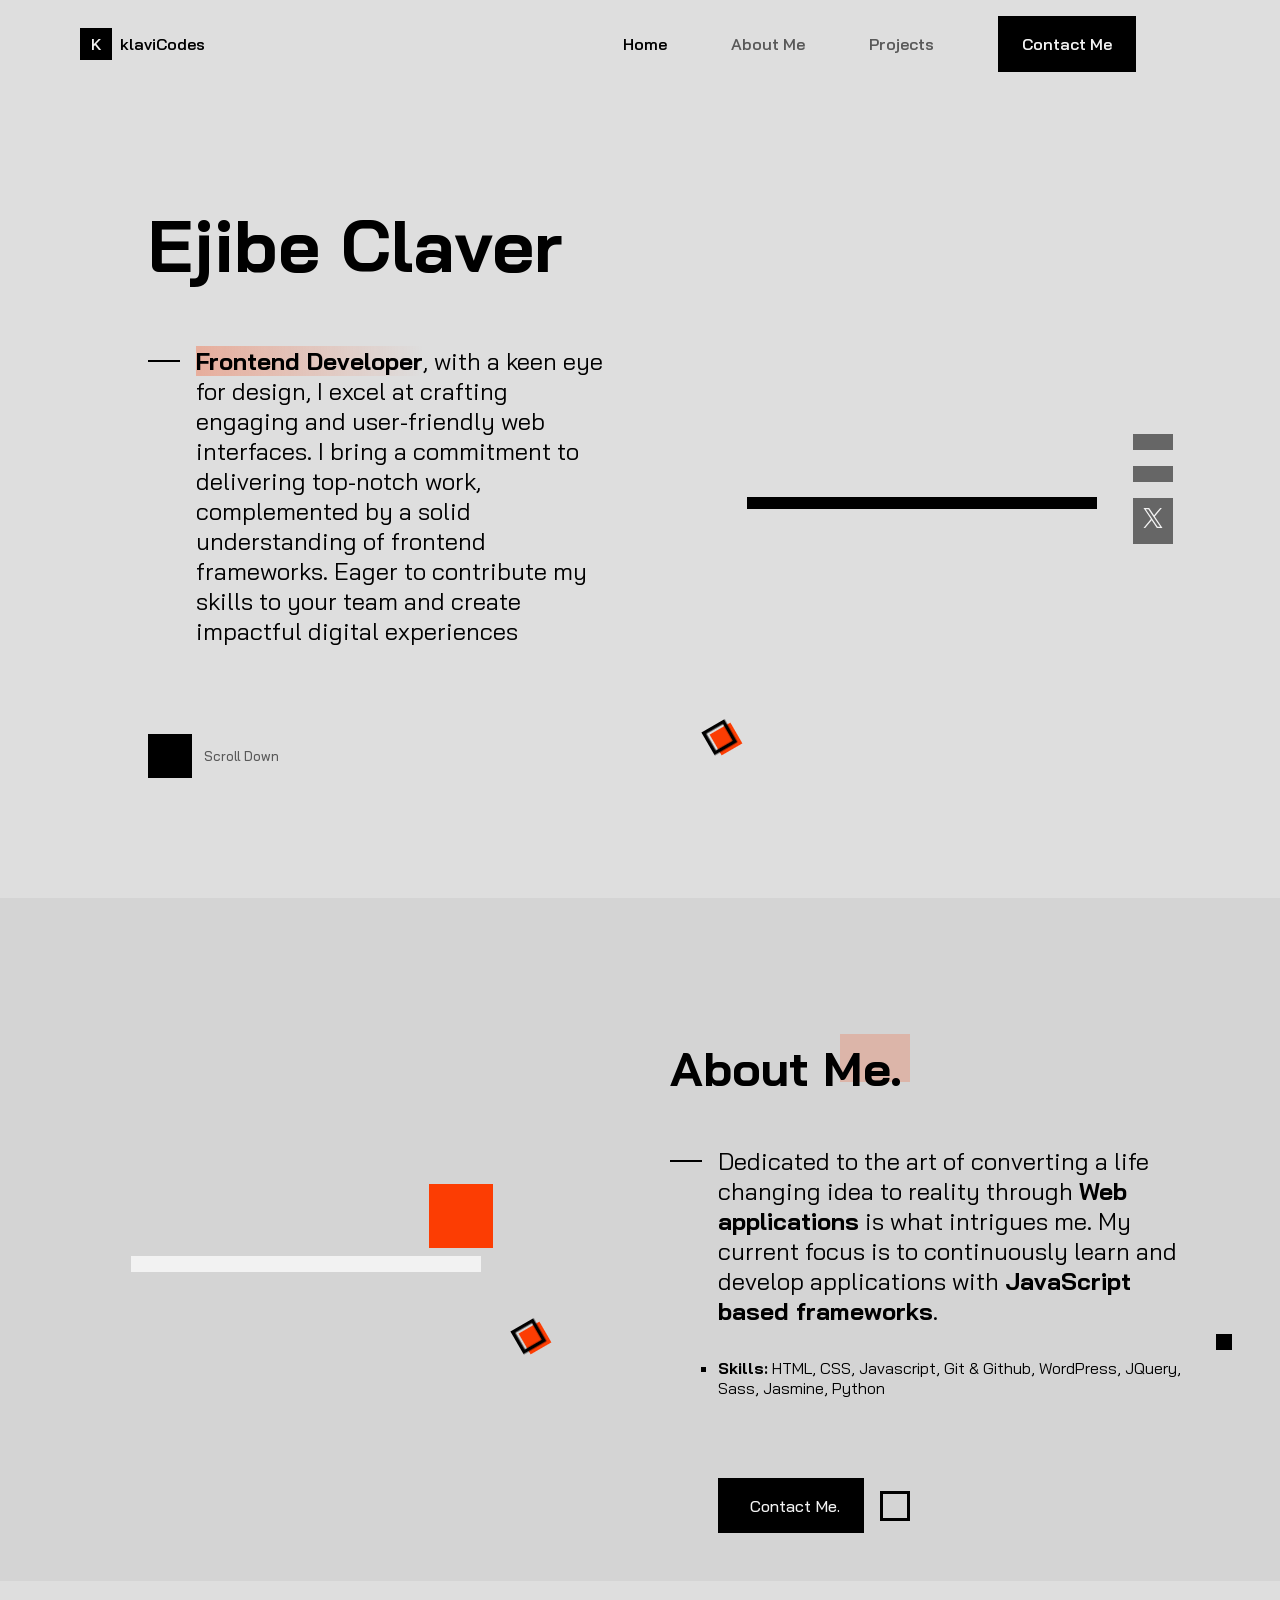
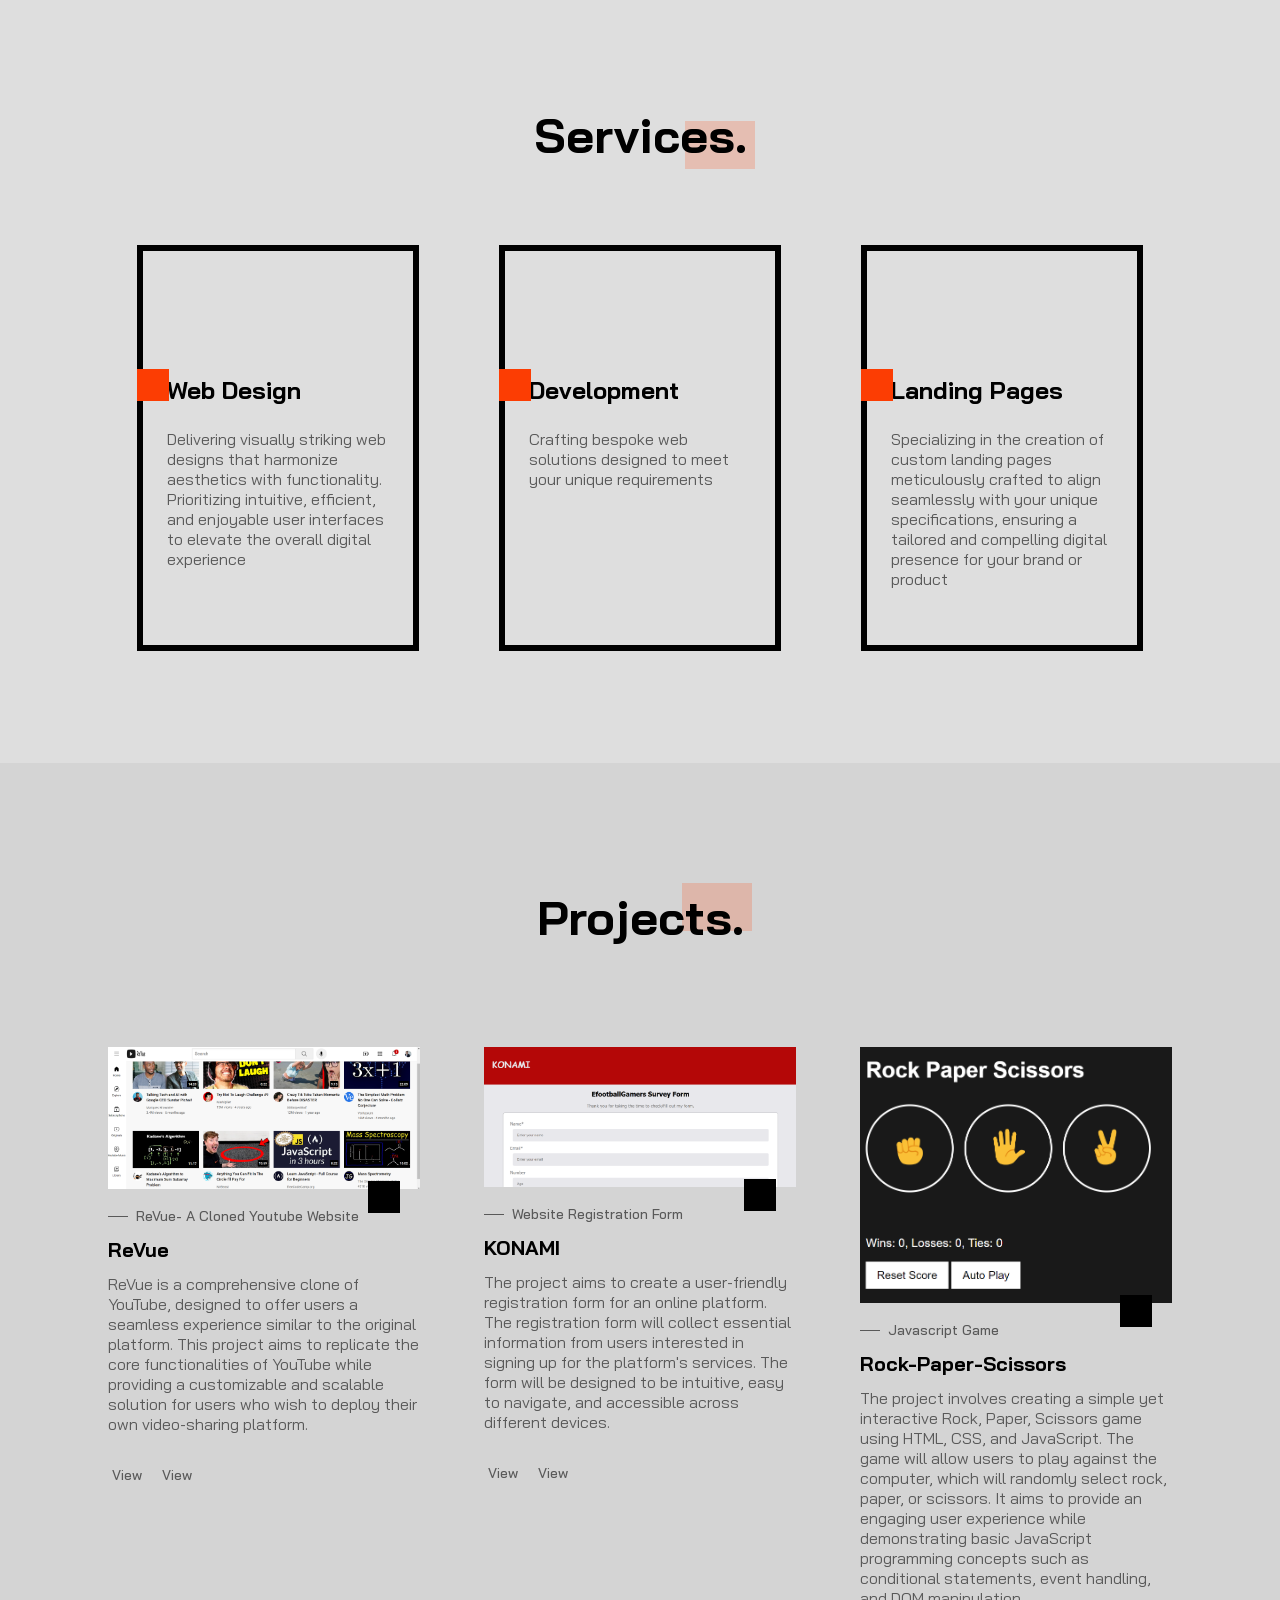
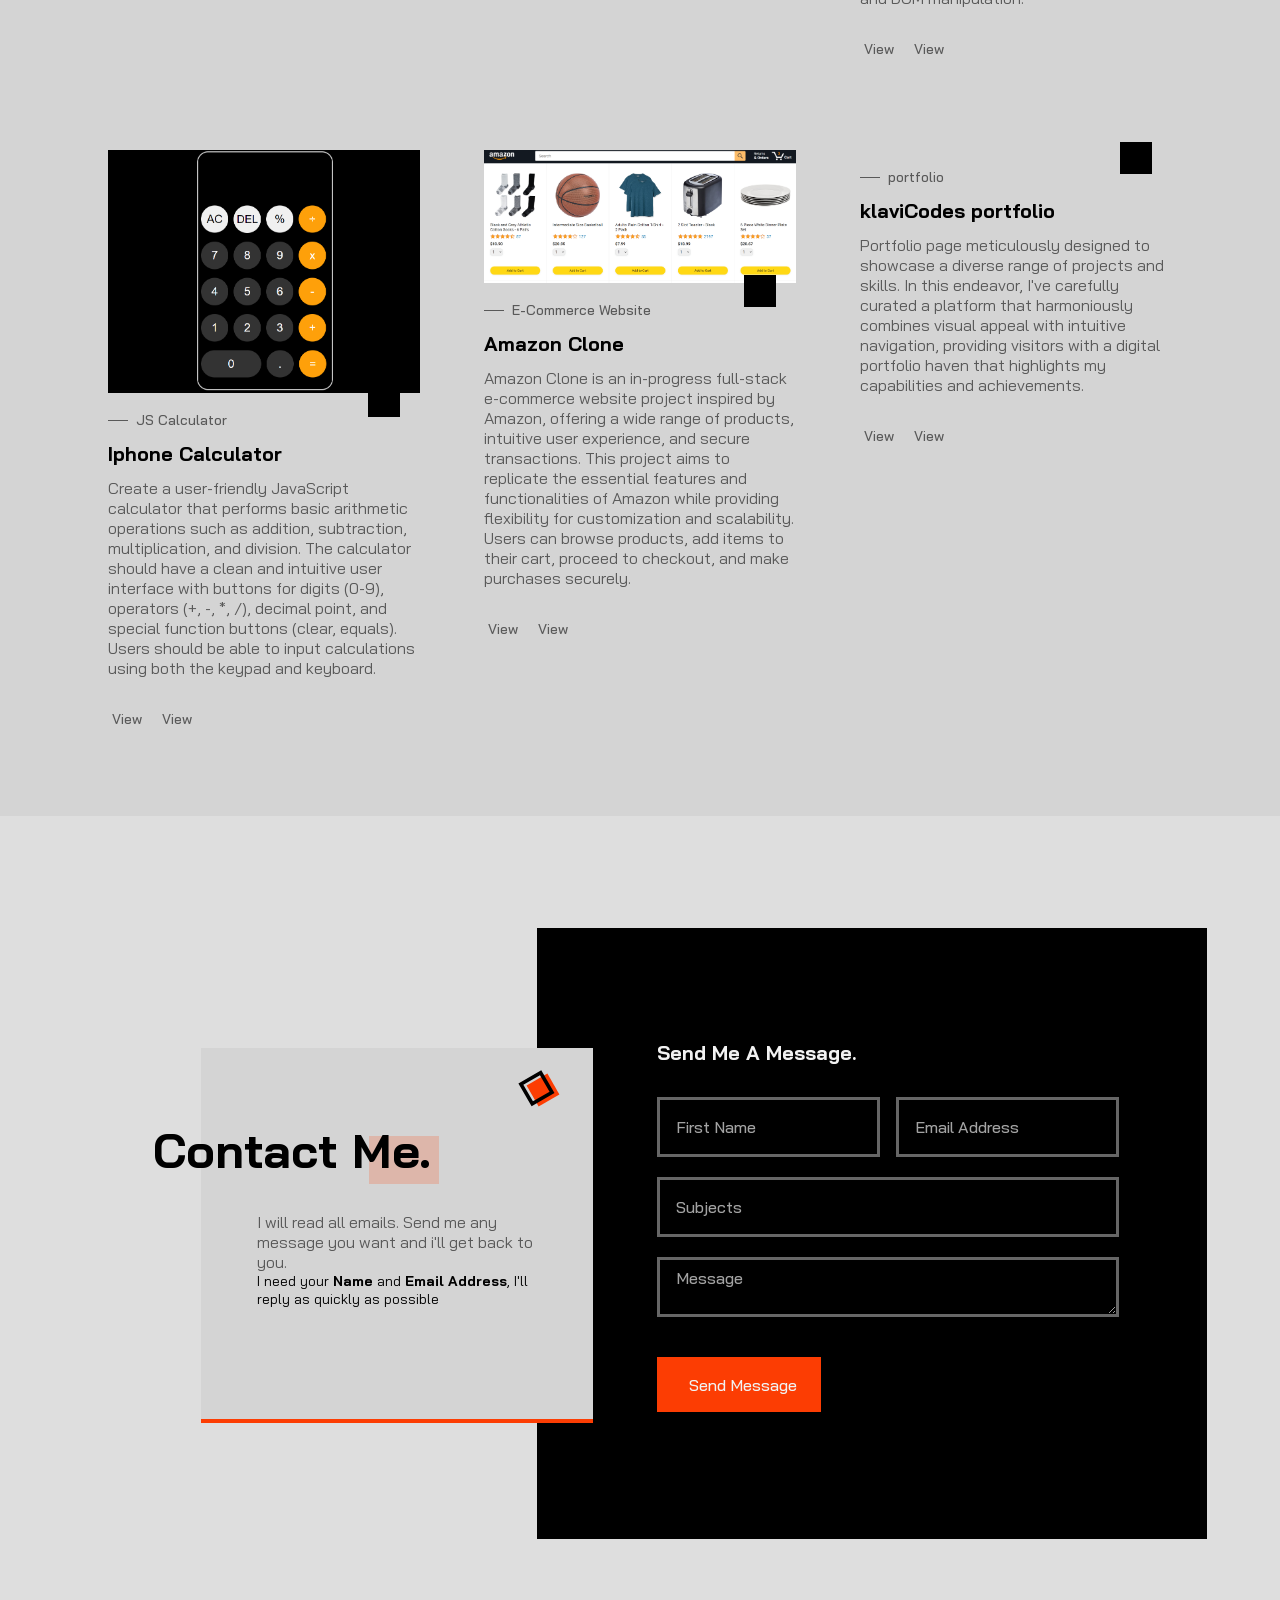
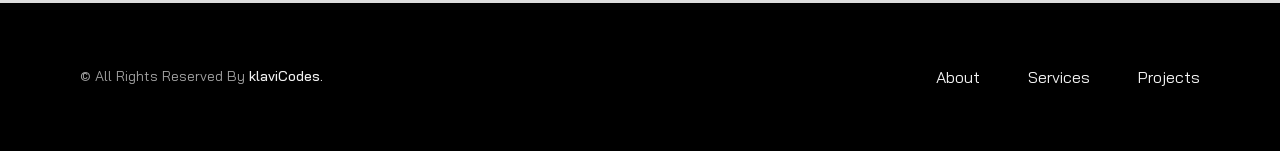
==== commit c9f98adf: "Fixed some errors in the code" ====
--- a/portfolio/portfolio.html
+++ b/portfolio/portfolio.html
@@ -4,7 +4,7 @@
     <meta charset="UTF-8">
     <meta name="viewport" content="width=device-width, initial-scale=1.0">
     <!--=============== FAVICON ===============-->
-    <link rel="shortcut icon" href="https://avatars.githubusercontent.com/u/62528557?v=4" type="image/x-icon">
+    <link rel="shortcut icon" href="https://wallpapercave.com/wp/wp12050249.jpg" type="image/x-icon">
 
     <!--=============== REMIXICONS ===============-->
     <link rel="stylesheet" href="https://cdnjs.cloudflare.com/ajax/libs/remixicon/3.4.0/remixicon.css" crossorigin="">
@@ -67,7 +67,7 @@
 
               <div class="home__perfil" data-sr-id="0" style="visibility: visible; opacity: 1; transform: matrix3d(1, 0, 0, 0, 0, 1, 0, 0, 0, 0, 1, 0, 0, 0, 0, 1); transition: opacity 2.5s cubic-bezier(0.5, 0, 0, 1) 0.4s, transform 2.5s cubic-bezier(0.5, 0, 0, 1) 0.4s;">
                   <div class="home__image">
-                      <img object-fit="fill" src="images/photo4.jpg" class="home__img" alt="">
+                      <img src="" class="home__img" alt="">
                 <div class="home__shadow"></div>
                   <img src="https://i.pinimg.com/736x/6c/c6/5f/6cc65f591cbe9b6e13c466ca83d18f1f.jpg" alt="" class="home__arrow">
                   <img src="https://www.pngall.com/wp-content/uploads/13/Black-Star-PNG.png" alt="" class="home__line">
@@ -76,15 +76,15 @@
                 </div>
                 <div class="home__social">
                                                         
-                  <a href="https://github.com/Nightburnn" target="_blank" class="home__social-link">
+                  <a href="https://github.com/KlavitoOfTech" target="_blank" class="home__social-link">
                       <i class="ri-github-line"></i>
                   </a>
 
-                  <a href="https://www.linkedin.com/in/ashley-john-198028265/" target="_blank" class="home__social-link">
+                  <a href="https://www.linkedin.com/in/ejibeclaver" target="_blank" class="home__social-link">
                       <i class="ri-linkedin-box-line"></i>
                   </a>
 
-                  <a href="https://twitter.com/Nightburnn" target="_blank" class="home__social-link">
+                  <a href="https://twitter.com/Klav_ito" target="_blank" class="home__social-link">
                       <i><svg xmlns="http://www.w3.org/2000/svg" width="24" height="24" viewBox="0 0 24 24"><path fill="currentColor" d="M13.808 10.469L20.88 2h-1.676l-6.142 7.353L8.158 2H2.5l7.418 11.12L2.5 22h1.676l6.486-7.765L15.842 22H21.5l-7.693-11.531m-2.296 2.748l-.752-1.107L4.78 3.3h2.575l4.826 7.11l.751 1.107l6.273 9.242h-2.574l-5.12-7.541"></path></svg></i>
                   </a>
               </div>
@@ -142,7 +142,7 @@
                           <i class="ri-send-plane-line"></i> Contact Me.
                       </a>
 
-                      <a href="https://www.linkedin.com/in/ashley-john-198028265/" class="button__ghost">
+                      <a href="https://www.linkedin.com/in/ejibeclaver" class="button__ghost">
                           <i class="ri-linkedin-box-line"></i>
                       </a>
                   </div>
@@ -152,7 +152,7 @@
       </section>
 
       <!--==================== SERVICES ====================-->
-      <section class="services section">
+      <section class="services section" id="services">
           <h2 class="section__title-2">
               <span>Services.</span>
           </h2>
@@ -225,28 +225,28 @@
           <div class="projects__container container grid">
               <article class="projects__card" data-sr-id="14" style="visibility: visible; opacity: 1; transform: matrix3d(1, 0, 0, 0, 0, 1, 0, 0, 0, 0, 1, 0, 0, 0, 0, 1); transition: background-color 0.4s ease 0s, opacity 2.5s cubic-bezier(0.5, 0, 0, 1) 0.4s, transform 2.5s cubic-bezier(0.5, 0, 0, 1) 0.4s;">
                   <div class="projects__image">
-                      <img src="01.png" alt="" class="project__img">
-
-                      <a href="https://nightburnn.github.io/Coffee-website/" class="projects__button button">
+                      <img src="images/01.png" alt="" class="project__img">
+
+                      <a href="https://klavitooftech.github.io/ReVue-website/youtube.html" class="projects__button button">
                           <i class="ri-arrow-right-up-line"></i>
                       </a>
                   </div>
 
                   <div class="projects__content">
-                      <h3 class="projects__subtitle">Coffee Website</h3>
-                      <h2 class="projects__title">Coffee shop</h2>
+                      <h3 class="projects__subtitle">ReVue- A Cloned Youtube Website</h3>
+                      <h2 class="projects__title">ReVue</h2>
 
                       <p class="projects__description">
-                          Embarking on a journey through the rich and aromatic world of coffee, I recently developed a dynamic and inviting website called "Brewing" This project is a celebration of the culture, diversity, and pure enjoyment that coffee brings to people around the globe. 
+                        ReVue is a comprehensive clone of YouTube, designed to offer users a seamless experience similar to the original platform. This project aims to replicate the core functionalities of YouTube while providing a customizable and scalable solution for users who wish to deploy their own video-sharing platform.
                       </p>
                   </div>
 
                   <div class="projects__buttons">
-                      <a href="https://github.com/Nightburnn/Coffee-website" class="projects__link">
+                      <a href="https://github.com/KlavitoOfTech/ReVue-website" class="projects__link">
                           <i class="ri-github-line"></i>View
                       </a>
 
-                      <a href="https://nightburnn.github.io/Coffee-website/" class="projects__link">
+                      <a href="https://klavitooftech.github.io/ReVue-website/youtube.html" class="projects__link">
                           <i class="ri-dribbble-line"></i>View
                       </a>
                   </div>
@@ -254,28 +254,28 @@
 
               <article class="projects__card" data-sr-id="15" style="visibility: visible; opacity: 1; transform: matrix3d(1, 0, 0, 0, 0, 1, 0, 0, 0, 0, 1, 0, 0, 0, 0, 1); transition: background-color 0.4s ease 0s, opacity 2.5s cubic-bezier(0.5, 0, 0, 1) 0.4s, transform 2.5s cubic-bezier(0.5, 0, 0, 1) 0.4s;">
                   <div class="projects__image">
-                      <img src="02.png" alt="" class="project__img">
-
-                      <a href="https://codepen.io/nightburnn/full/JjmPxjb" class="projects__button button">
+                      <img src="images/02.png" alt="" class="project__img">
+
+                      <a href="https://klavitooftech.github.io/Efootball-Form/efootballform.html" class="projects__button button">
                           <i class="ri-arrow-right-up-line"></i>
                       </a>
                   </div>
 
                   <div class="projects__content">
-                      <h3 class="projects__subtitle">Landing Page</h3>
-                      <h2 class="projects__title">Archi Lab</h2>
+                      <h3 class="projects__subtitle">Website Registration Form</h3>
+                      <h2 class="projects__title">KONAMI</h2>
 
                       <p class="projects__description">
-                          I had the pleasure of crafting a captivating landing page called "Archi Lab," a space where creativity meets functionality. Archi Lab serves as a showcase for architects and design enthusiasts, providing an immersive experience that seamlessly combines aesthetic appeal with user-friendly navigation.
+                        The project aims to create a user-friendly registration form for an online platform. The registration form will collect essential information from users interested in signing up for the platform's services. The form will be designed to be intuitive, easy to navigate, and accessible across different devices.
                       </p>
                   </div>
 
                   <div class="projects__buttons">
-                      <a href="https://github.com/Nightburnn/html-and-css" class="projects__link">
+                      <a href="https://github.com/KlavitoOfTech/Efootball-Form" class="projects__link">
                           <i class="ri-github-line"></i>View
                       </a>
 
-                      <a href="https://codepen.io/nightburnn/full/JjmPxjb" class="projects__link">
+                      <a href="https://klavitooftech.github.io/Efootball-Form/efootballform.html" class="projects__link">
                           <i class="ri-dribbble-line"></i>View
                       </a>
                   </div>
@@ -283,19 +283,105 @@
 
               <article class="projects__card" data-sr-id="16" style="visibility: visible; opacity: 1; transform: matrix3d(1, 0, 0, 0, 0, 1, 0, 0, 0, 0, 1, 0, 0, 0, 0, 1); transition: background-color 0.4s ease 0s, opacity 2.5s cubic-bezier(0.5, 0, 0, 1) 0.4s, transform 2.5s cubic-bezier(0.5, 0, 0, 1) 0.4s;">
                   <div class="projects__image">
-                      <img src="03.png" alt="" class="project__img">
-
-                      <a href="https://codepen.io/nightburnn/full/rNZmEmR" class="projects__button button">
+                      <img src="images/03.png" alt="" class="project__img">
+
+                      <a href="https://klavitooftech.github.io/rock-paper-scissors-game/12-rock-paper-scissors.html" class="projects__button button">
                           <i class="ri-arrow-right-up-line"></i>
                       </a>
                   </div>
 
                   <div class="projects__content">
-                      <h3 class="projects__subtitle">Tribute Page</h3>
-                      <h2 class="projects__title">Madara Uchiha</h2>
+                      <h3 class="projects__subtitle">Javascript Game</h3>
+                      <h2 class="projects__title">Rock-Paper-Scissors</h2>
 
                       <p class="projects__description">
-                          I had the exhilarating opportunity to create a tribute page dedicated to one of the most iconic and formidable characters in the Naruto universe—Uchiha Madara. The "Uchiha Madara Tribute Page" is a homage to the legendary shinobi, showcasing his rich history, unparalleled skills, and impactful legacy within the Naruto series.
+                        The project involves creating a simple yet interactive Rock, Paper, Scissors game using HTML, CSS, and JavaScript. The game will allow users to play against the computer, which will randomly select rock, paper, or scissors. It aims to provide an engaging user experience while demonstrating basic JavaScript programming concepts such as conditional statements, event handling, and DOM manipulation.
+                      </p>
+                  </div>
+
+                  <div class="projects__buttons">
+                      <a href="https://github.com/KlavitoOfTech/rock-paper-scissors-game" class="projects__link">
+                          <i class="ri-github-line"></i>View
+                      </a>
+
+                      <a href="https://klavitooftech.github.io/rock-paper-scissors-game/12-rock-paper-scissors.html" class="projects__link">
+                          <i class="ri-dribbble-line"></i>View
+                      </a>
+                  </div>
+              </article>
+
+              <article class="projects__card" data-sr-id="17" style="visibility: visible; opacity: 1; transform: matrix3d(1, 0, 0, 0, 0, 1, 0, 0, 0, 0, 1, 0, 0, 0, 0, 1); transition: background-color 0.4s ease 0s, opacity 2.5s cubic-bezier(0.5, 0, 0, 1) 0.4s, transform 2.5s cubic-bezier(0.5, 0, 0, 1) 0.4s;">
+                  <div class="projects__image">
+                      <img src="images/04.png" alt="" class="project__img">
+
+                      <a href="https://klavitooftech.github.io/javascript-calculator/10-calculator.html" class="projects__button button">
+                          <i class="ri-arrow-right-up-line"></i>
+                      </a>
+                  </div>
+
+                  <div class="projects__content">
+                      <h3 class="projects__subtitle">JS Calculator</h3>
+                      <h2 class="projects__title">Iphone Calculator</h2>
+
+                      <p class="projects__description">
+                        Create a user-friendly JavaScript calculator that performs basic arithmetic operations such as addition, subtraction, multiplication, and division. The calculator should have a clean and intuitive user interface with buttons for digits (0-9), operators (+, -, *, /), decimal point, and special function buttons (clear, equals). Users should be able to input calculations using both the keypad and keyboard.
+                      </p>
+                  </div>
+
+                  <div class="projects__buttons">
+                      <a href="https://github.com/KlavitoOfTech/javascript-calculator" class="projects__link">
+                          <i class="ri-github-line"></i>View
+                      </a>
+
+                      <a href="https://klavitooftech.github.io/javascript-calculator/10-calculator.html" class="projects__link">
+                          <i class="ri-dribbble-line"></i>View
+                      </a>
+                  </div>
+              </article>
+              <article class="projects__card" data-sr-id="18" style="visibility: visible; opacity: 1; transform: matrix3d(1, 0, 0, 0, 0, 1, 0, 0, 0, 0, 1, 0, 0, 0, 0, 1); transition: background-color 0.4s ease 0s, opacity 2.5s cubic-bezier(0.5, 0, 0, 1) 0.4s, transform 2.5s cubic-bezier(0.5, 0, 0, 1) 0.4s;">
+                  <div class="projects__image">
+                      <img src="images/05.png" alt="" class="project__img">
+
+                      <a href="https://klavitooftech.github.io/amazon-shopping-website/amazon.html" class="projects__button button">
+                          <i class="ri-arrow-right-up-line"></i>
+                      </a>
+                  </div>
+
+                  <div class="projects__content">
+                      <h3 class="projects__subtitle">E-Commerce Website</h3>
+                      <h2 class="projects__title">Amazon Clone</h2>
+
+                      <p class="projects__description">
+                        Amazon Clone is an in-progress full-stack e-commerce website project inspired by Amazon, offering a wide range of products, intuitive user experience, and secure transactions. This project aims to replicate the essential features and functionalities of Amazon while providing flexibility for customization and scalability. Users can browse products, add items to their cart, proceed to checkout, and make purchases securely.
+                      </p>
+                  </div>
+
+                  <div class="projects__buttons">
+                      <a href="https://github.com/KlavitoOfTech/amazon-shopping-website" class="projects__link">
+                          <i class="ri-github-line"></i>View
+                      </a>
+
+                      <a href="https://klavitooftech.github.io/amazon-shopping-website/amazon.html" class="projects__link">
+                          <i class="ri-dribbble-line"></i>View
+                      </a>
+                  </div>
+              </article>
+
+              <article class="projects__card" data-sr-id="19" style="visibility: visible; opacity: 1; transform: matrix3d(1, 0, 0, 0, 0, 1, 0, 0, 0, 0, 1, 0, 0, 0, 0, 1); transition: background-color 0.4s ease 0s, opacity 2.5s cubic-bezier(0.5, 0, 0, 1) 0.4s, transform 2.5s cubic-bezier(0.5, 0, 0, 1) 0.4s;">
+                  <div class="projects__image">
+                      <img src="05.png" alt="" class="project__img">
+
+                      <a href="" class="projects__button button">
+                          <i class="ri-arrow-right-up-line"></i>
+                      </a>
+                  </div>
+
+                  <div class="projects__content">
+                      <h3 class="projects__subtitle">portfolio</h3>
+                      <h2 class="projects__title">klaviCodes portfolio</h2>
+
+                      <p class="projects__description">
+                          Portfolio page meticulously designed to showcase a diverse range of projects and skills. In this endeavor, I've carefully curated a platform that harmoniously combines visual appeal with intuitive navigation, providing visitors with a digital portfolio haven that highlights my capabilities and achievements.
                       </p>
                   </div>
 
@@ -304,100 +390,7 @@
                           <i class="ri-github-line"></i>View
                       </a>
 
-                      <a href="https://codepen.io/nightburnn/full/rNZmEmR" class="projects__link">
-                          <i class="ri-dribbble-line"></i>View
-                      </a>
-                  </div>
-              </article>
-
-              <article class="projects__card" data-sr-id="17" style="visibility: visible; opacity: 1; transform: matrix3d(1, 0, 0, 0, 0, 1, 0, 0, 0, 0, 1, 0, 0, 0, 0, 1); transition: background-color 0.4s ease 0s, opacity 2.5s cubic-bezier(0.5, 0, 0, 1) 0.4s, transform 2.5s cubic-bezier(0.5, 0, 0, 1) 0.4s;">
-                  <div class="projects__image">
-                      <img src="07.png" alt="" class="project__img">
-
-                      <a href="https://nightburnn.github.io/web_implementation/" class="projects__button button">
-                          <i class="ri-arrow-right-up-line"></i>
-                      </a>
-                  </div>
-
-                  <div class="projects__content">
-                      <h3 class="projects__subtitle">Budget web application</h3>
-                      <h2 class="projects__title">Traq.</h2>
-
-                      <p class="projects__description">
-                          I worked with other developers to develope a Budget App, focusing on user-centric financial management.
-                          It aims to empower individuals to take control of their finances effortlessly. The web
-                            application features a seamless interface for tracking budgets, and analyzing spending 
-                            habits. By integrating backend routes with frontend functionalities, users can navigate smoothly.
-                            Furthermore, testing all routes perform seamlessly using postman, 
-                          while MongoDB data seamlessly integrates into the frontend, enhancing user experience.
-                          
-                      </p>
-                  </div>
-
-                  <div class="projects__buttons">
-                      <a href="https://github.com/Nightburnn/web_implementation" class="projects__link">
-                          <i class="ri-github-line"></i>View
-                      </a>
-
-                      <a href="https://nightburnn.github.io/web_implementation/" class="projects__link">
-                          <i class="ri-dribbble-line"></i>View
-                      </a>
-                  </div>
-              </article>
-              <article class="projects__card" data-sr-id="18" style="visibility: visible; opacity: 1; transform: matrix3d(1, 0, 0, 0, 0, 1, 0, 0, 0, 0, 1, 0, 0, 0, 0, 1); transition: background-color 0.4s ease 0s, opacity 2.5s cubic-bezier(0.5, 0, 0, 1) 0.4s, transform 2.5s cubic-bezier(0.5, 0, 0, 1) 0.4s;">
-                  <div class="projects__image">
-                      <img src="06.png" alt="" class="project__img">
-
-                      <a href="https://nightburnn.github.io/Night-Linktree/" class="projects__button button">
-                          <i class="ri-arrow-right-up-line"></i>
-                      </a>
-                  </div>
-
-                  <div class="projects__content">
-                      <h3 class="projects__subtitle">Linktree Clone</h3>
-                      <h2 class="projects__title">Night Version</h2>
-
-                      <p class="projects__description">
-                        
-  Linktree replica designed to elevate your online presence. I've created a streamlined platform for easy navigation through a curated set of links, serving as a centralized hub for visitors to explore and connect with your online identity and content.
-                      </p>
-                  </div>
-
-                  <div class="projects__buttons">
-                      <a href="https://github.com/Nightburnn/Night-Linktree" class="projects__link">
-                          <i class="ri-github-line"></i>View
-                      </a>
-
-                      <a href="https://nightburnn.github.io/Night-Linktree/" class="projects__link">
-                          <i class="ri-dribbble-line"></i>View
-                      </a>
-                  </div>
-              </article>
-
-              <article class="projects__card" data-sr-id="19" style="visibility: visible; opacity: 1; transform: matrix3d(1, 0, 0, 0, 0, 1, 0, 0, 0, 0, 1, 0, 0, 0, 0, 1); transition: background-color 0.4s ease 0s, opacity 2.5s cubic-bezier(0.5, 0, 0, 1) 0.4s, transform 2.5s cubic-bezier(0.5, 0, 0, 1) 0.4s;">
-                  <div class="projects__image">
-                      <img src="05.png" alt="" class="project__img">
-
-                      <a href="https://nightburnn.github.io/portfolio/" class="projects__button button">
-                          <i class="ri-arrow-right-up-line"></i>
-                      </a>
-                  </div>
-
-                  <div class="projects__content">
-                      <h3 class="projects__subtitle">portfolio</h3>
-                      <h2 class="projects__title">Night portfolio</h2>
-
-                      <p class="projects__description">
-                          Portfolio page meticulously designed to showcase a diverse range of projects and skills. In this endeavor, I've carefully curated a platform that harmoniously combines visual appeal with intuitive navigation, providing visitors with a digital portfolio haven that highlights my capabilities and achievements.
-                      </p>
-                  </div>
-
-                  <div class="projects__buttons">
-                      <a href="https://github.com/Nightburnn/portfolio" class="projects__link">
-                          <i class="ri-github-line"></i>View
-                      </a>
-
-                      <a href="https://nightburnn.github.io/portfolio/" class="projects__link">
+                      <a href="" class="projects__link">
                           <i class="ri-dribbble-line"></i>View
                       </a>
                   </div>
@@ -480,7 +473,7 @@
                           <i class="ri-instagram-line"></i>
                       </a>
 
-                      <a href="https://www.linkedin.com/in/ashley-john-198028265/" class="contact__social-link">
+                      <a href="https://www.linkedin.com/in/ejibeclaver/" class="contact__social-link">
                           <i class="ri-linkedin-box-line"></i>
                       </a>
                   </div>
@@ -512,7 +505,7 @@
           </span>
       </div>
     </footer>
-
+  
     <!--========== SCROLL UP ==========-->
     <a href="#" class="scrollup" id="scroll-up">
       <i class="ri-arrow-up-s-line"></i>
